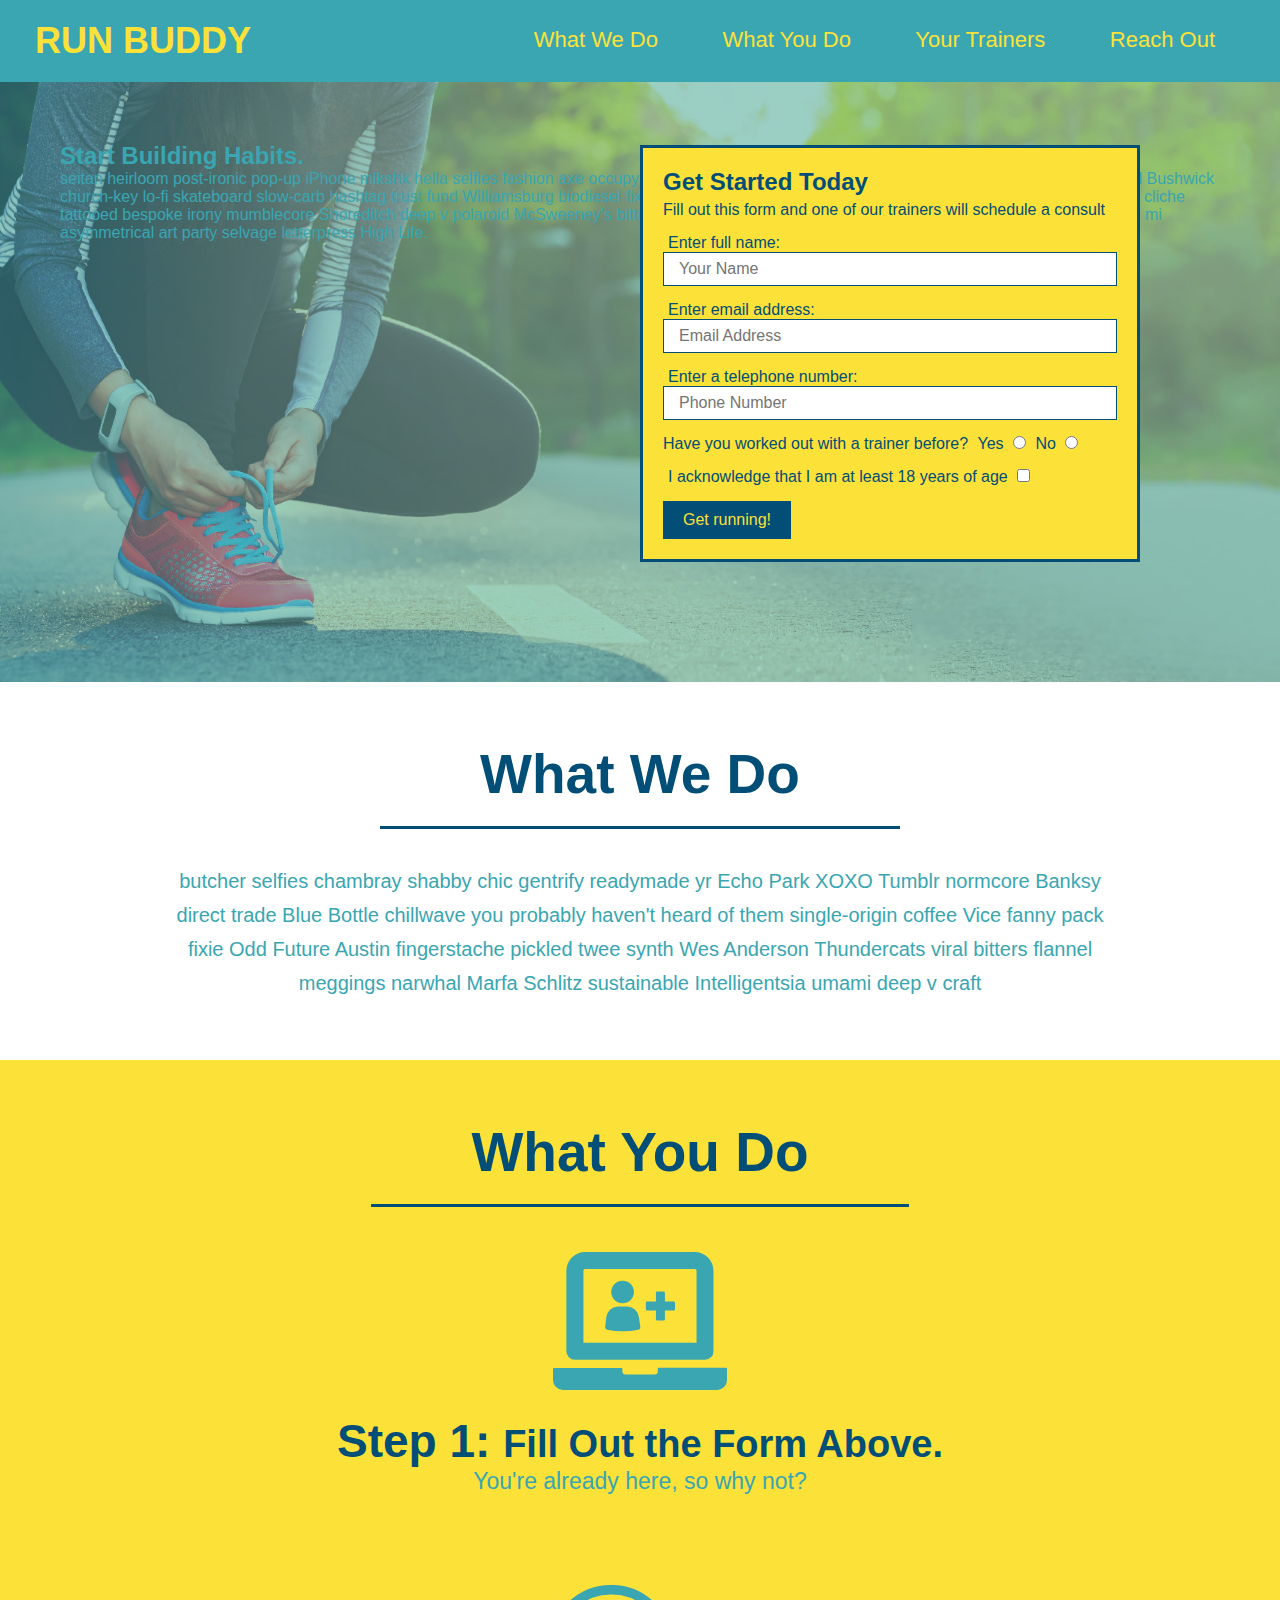
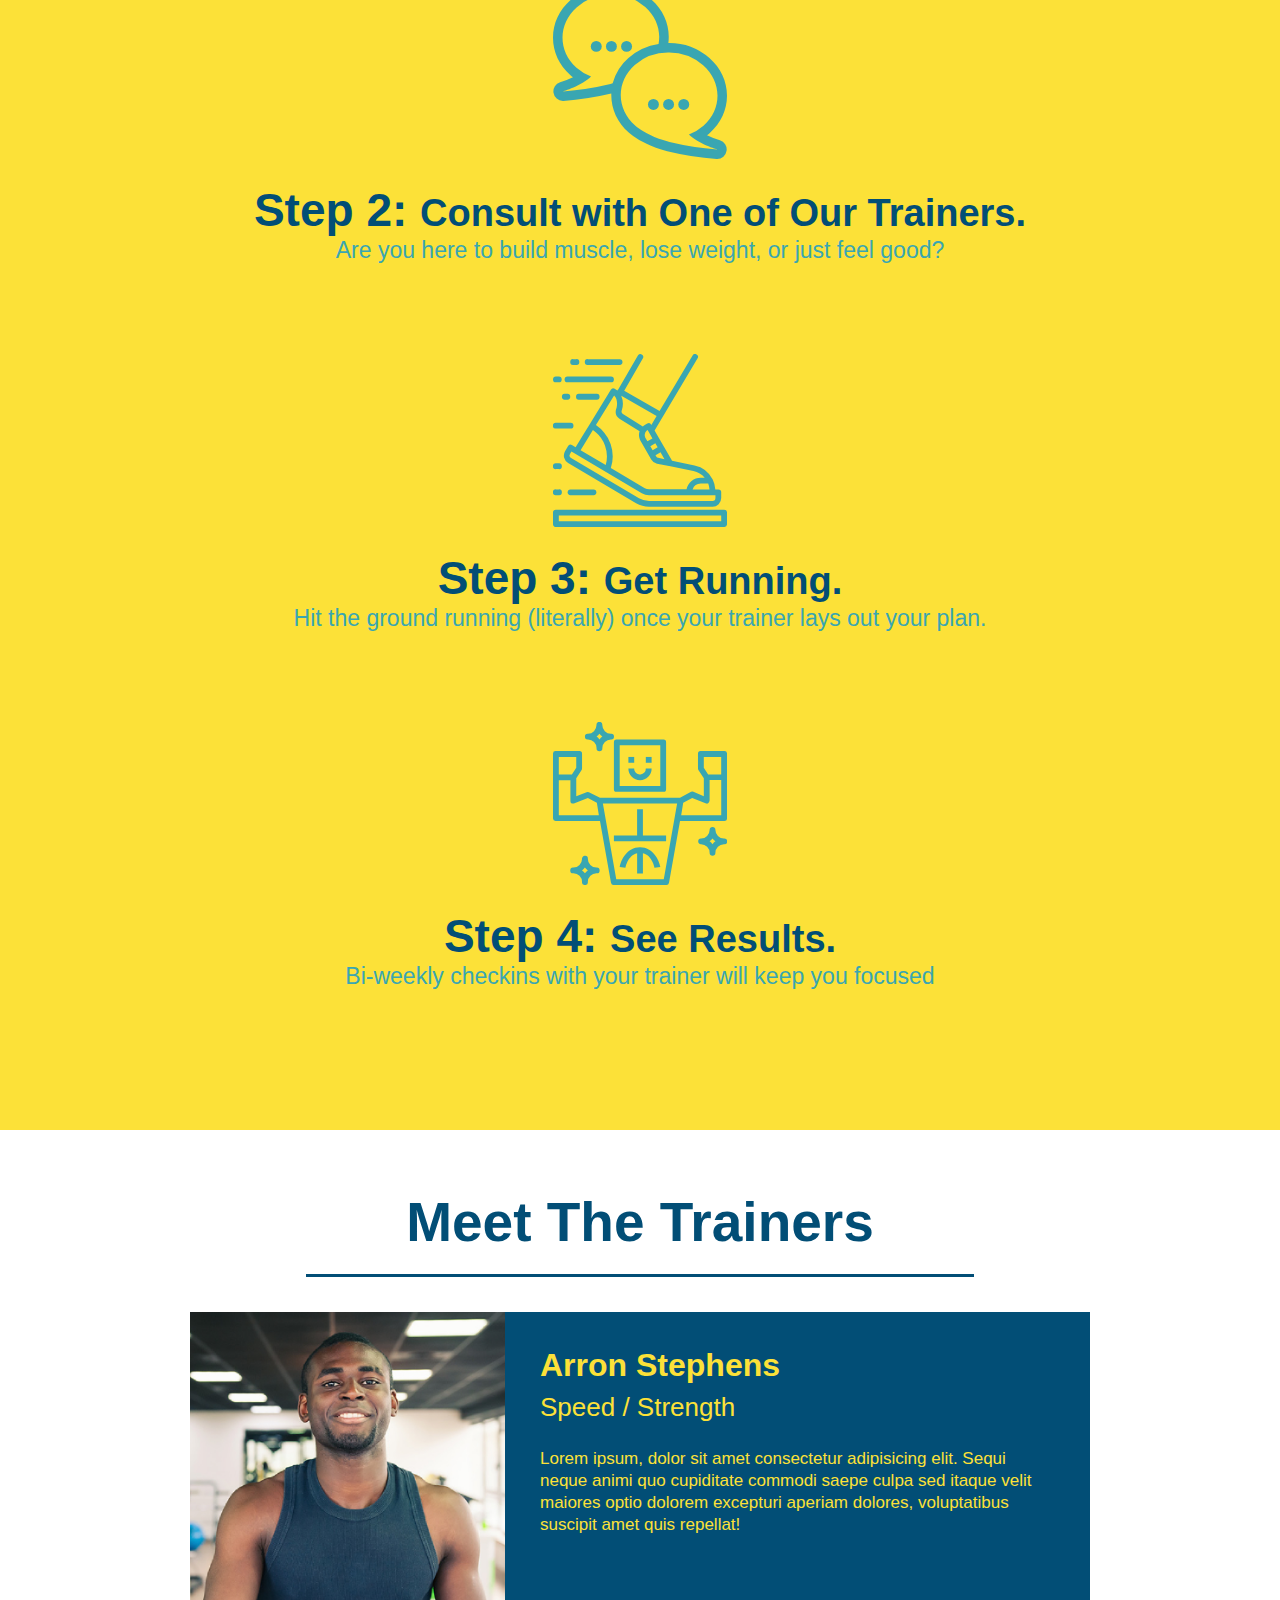
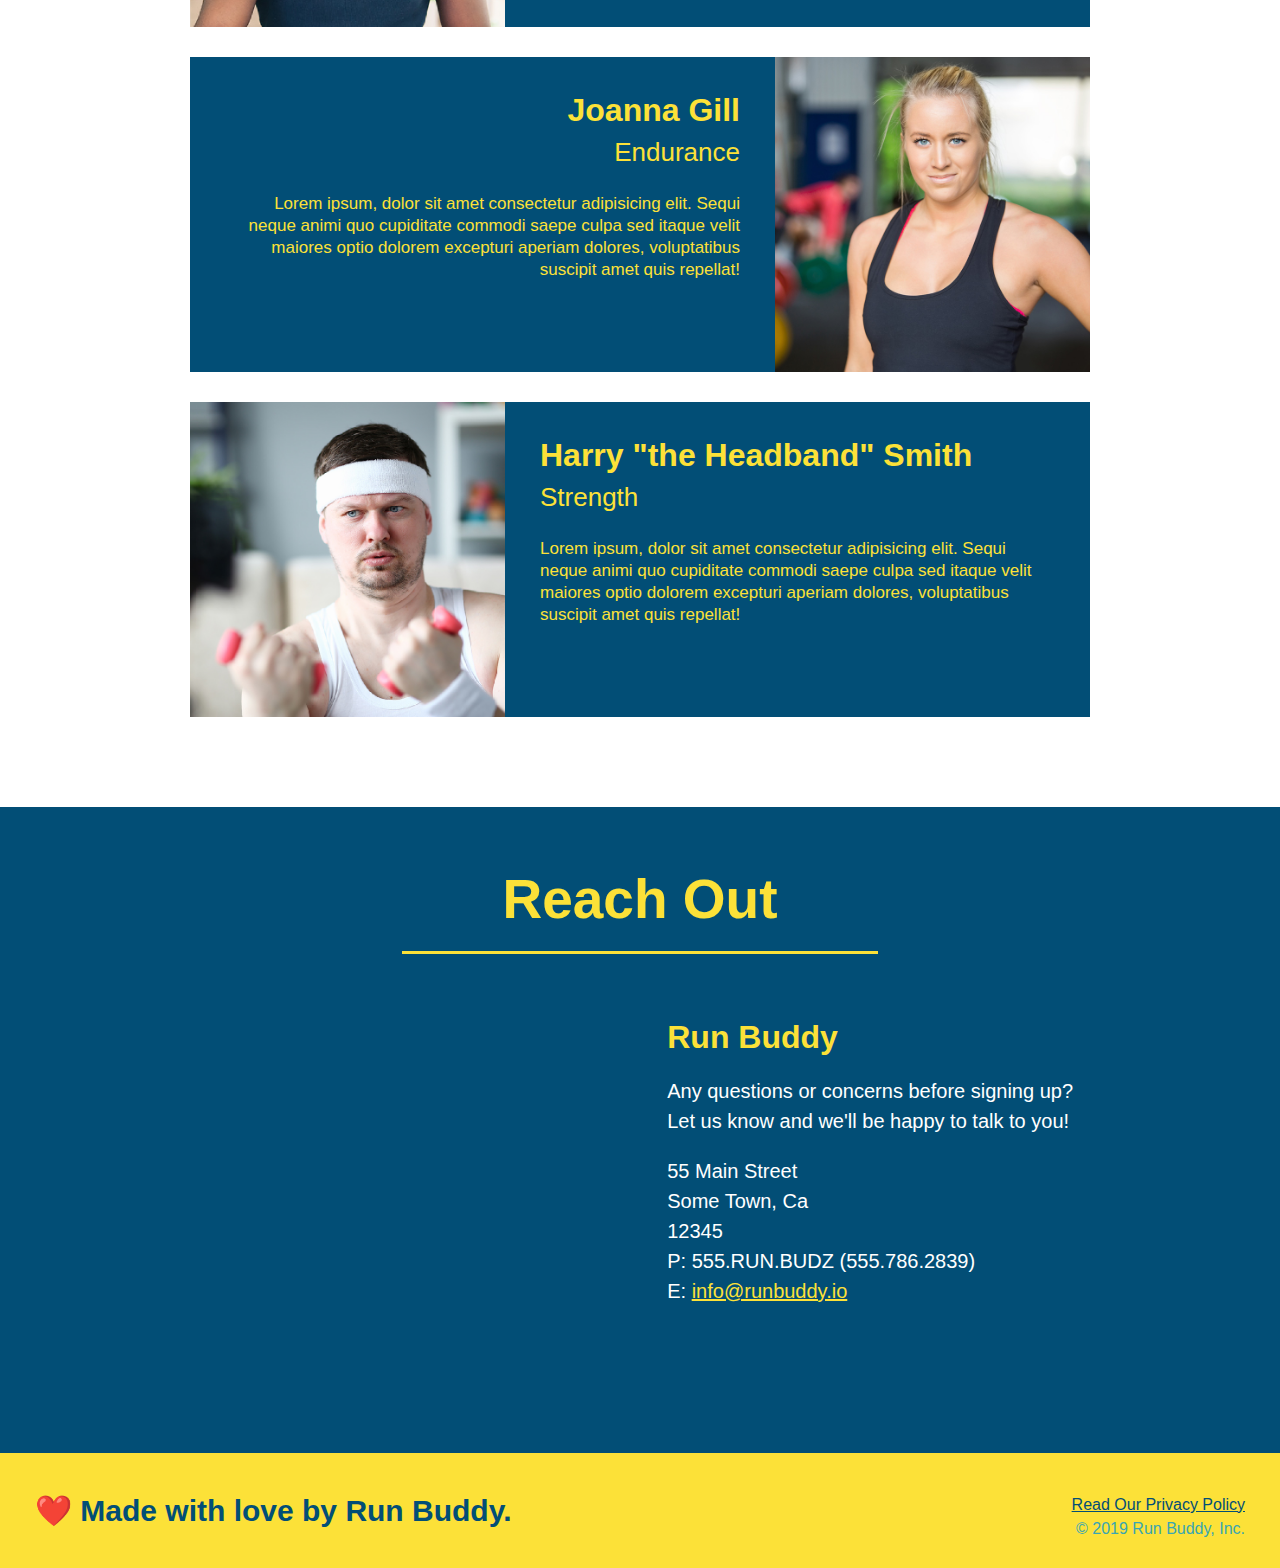
==== index.html @ 3f5a6cfc "fixed tab spacing to default 2 spaces. Some places at 4 spaces." ====
<!DOCTYPE html>
<html lang="en">

<head>
  <meta charset="UTF-8" />
  <title>Run Buddy</title>
  <link rel="stylesheet" href="./assets/css/style.css" />
</head>

<body>
  <header>
    <h1>
      <a href="">RUN BUDDY</a>
    </h1>
    <nav>
      <ul>
        <li>
          <a href="#what-we-do">What We Do</a>
        </li>
        <li>
          <a href="#what-you-do">What You Do</a>
        </li>
        <li>
          <a href="#your-trainers">Your Trainers</a>
        </li>
        <li>
          <a href="#reach-out">Reach Out</a>
        </li>
      </ul>
    </nav>
  </header>

  <section class="hero">

    <div class="hero-cta">
      <h2>Start Building Habits.</h2>
      <p>
        seitan heirloom post-ironic pop-up iPhone mlkshk hella selfies fashion axe occupy readymade put a bird on it
        messenger bag Wes Anderson Schlitz plaid Bushwick church-key lo-fi skateboard slow-carb hashtag trust fund
        Williamsburg biodiesel fixie farm-to-table 8-bit banjo XOXO Banksy chillwave bicycle rights retro cliche
        tattooed bespoke irony mumblecore Shoreditch deep v polaroid McSweeney's bitters cray gentrify tofu Marfa you
        probably haven't heard of them yr banh mi asymmetrical art party selvage letterpress High Life.
      </p>
    </div>

    <div class="hero-form">
      <h3>Get Started Today</h3>
      <p>Fill out this form and one of our trainers will schedule a consult</p>
      <form>
        <label for="name">Enter full name:</label>
        <input type="text" placeholder="Your Name" name="name" id="name" class="form-input" />
        <label for="email">Enter email address:</label>
        <input type="email" placeholder="Email Address" name="email" id="email" class="form-input" />
        <label for="phone">Enter a telephone number:</label>
        <input type="tel" placeholder="Phone Number" name="phone" id="phone" class="form-input" />
        <p>
          Have you worked out with a trainer before?
          <label for="trainer-yes">Yes</label>
          <input type="radio" name="trainer-confirm" id="trainer-yes" />
          <label for="trainer-no">No</label>
          <input type="radio" name="trainer-confirm" id="trainer-no" />
        </p>
        <p>
          <label for="confirm-yes">I acknowledge that I am at least 18 years of age</label>
          <input type="checkbox" name="confirm-eighteen" id="confirm-yes" />
        </p>
        <button type="submit">Get running!</button>
      </form>
    </div>
  </section>

  <section id="what-we-do" class="intro">

    <h2 class="section-title primary-border">What We Do</h2>
    <p>
      butcher selfies chambray shabby chic gentrify readymade yr Echo Park XOXO Tumblr normcore Banksy direct trade Blue
      Bottle chillwave you probably haven't heard of them single-origin coffee Vice fanny pack fixie Odd Future Austin
      fingerstache pickled twee synth Wes Anderson Thundercats viral bitters flannel meggings narwhal Marfa Schlitz
      sustainable Intelligentsia umami deep v craft
    </p>
  </section>
  <section id="what-you-do" class="steps">
    <h2 class="section-title secondary-border">What You Do</h2>
    <div>
      <img src="./assets/images/step-1.svg" alt="" />
      <h3>Step 1: <span>Fill Out the Form Above.</span></h3>
      <p>You're already here, so why not?</p>
    </div>

    <div>
      <img src="./assets/images/step-2.svg" alt="" />
      <h3>Step 2: <span>Consult with One of Our Trainers.</span></h3>
      <p>Are you here to build muscle, lose weight, or just feel good?</p>
    </div>

    <div>
      <img src="./assets/images/step-3.svg" alt="" />
      <h3>Step 3: <span>Get Running.</span></h3>
      <p>Hit the ground running (literally) once your trainer lays out your plan.</p>
    </div>

    <div>
      <img src="./assets/images/step-4.svg" alt="" />
      <h3>Step 4: <span>See Results.</span></h3>
      <p>Bi-weekly checkins with your trainer will keep you focused</p>
    </div>
  </section>

  <section id="your-trainers" class="trainers">

    <h2 class="section-title primary-border">Meet The Trainers</h2>

    <article class="trainer">
      <img src="./assets/images/trainer-1.jpg" alt="Arron Stephens in his workout clothes, ready to pump iron" />
      <div class="trainer-bio text-left">
        <h3>Arron Stephens</h3>
        <h4>Speed / Strength</h4>
        <p>
          Lorem ipsum, dolor sit amet consectetur adipisicing elit. Sequi neque animi quo cupiditate commodi saepe culpa
          sed
          itaque velit maiores optio dolorem excepturi aperiam dolores, voluptatibus suscipit amet quis repellat!
        </p>
      </div>
    </article>

    <article class="trainer">
      <div class="trainer-bio text-right">
        <h3>Joanna Gill</h3>
        <h4>Endurance</h4>
        <p>
          Lorem ipsum, dolor sit amet consectetur adipisicing elit. Sequi neque animi quo cupiditate commodi saepe culpa
          sed
          itaque velit maiores optio dolorem excepturi aperiam dolores, voluptatibus suscipit amet quis repellat!
        </p>
      </div>
      <img src="./assets/images/trainer-2.jpg" alt="Joanna Gill cooling off after a workout" />
    </article>

    <article class="trainer">
      <img src="./assets/images/trainer-3.jpg"
        alt="Harry Smith wearing a headband and lifting comically small pink weights" />
      <div class="trainer-bio text-left">
        <h3>Harry "the Headband" Smith</h3>
        <h4>Strength</h4>
        <p>
          Lorem ipsum, dolor sit amet consectetur adipisicing elit. Sequi neque animi quo cupiditate commodi saepe culpa
          sed
          itaque velit maiores optio dolorem excepturi aperiam dolores, voluptatibus suscipit amet quis repellat!
        </p>
      </div>
    </article>
  </section>

  <section id="reach-out" class="contact">

    <h2 class="section-title secondary-border">Reach Out</h2>
    <div class="contact-info">
      <iframe
        src="https://www.google.com/maps/embed?pb=!1m18!1m12!1m3!1d3147.1079747227936!2d-120.42364418397035!3d37.92790791110593!2m3!1f0!2f0!3f0!3m2!1i1024!2i768!4f13.1!3m3!1m2!1s0x8090c49129b6ac57%3A0xb56c7eb95a2cd8bd!2sMain%20St%2C%20California%2095327!5e0!3m2!1sen!2sus!4v1616426329495!5m2!1sen!2sus"
        style="border:0;" allowfullscreen="" loading="lazy">
      </iframe>
      <div>
        <h3>Run Buddy</h3>
        <p>
          Any questions or concerns before signing up?
          <br />
          Let us know and we'll be happy to talk to you!
        </p>
        <address>
          55 Main Street <br />
          Some Town, Ca <br />
          12345<br />
          P: 555.RUN.BUDZ (555.786.2839)<br />
          E: <a href="mailto:info@runbuddy.io">info@runbuddy.io</a>
        </address>
      </div>
    </div>
  </section>

  <footer>
    <h2>❤️ Made with love by Run Buddy.</h2>
    <div>
      <a href="./privacy-policy.html">Read Our Privacy Policy</a><br />
      &copy; 2019 Run Buddy, Inc.
    </div>
  </footer>
</body>

</html>
---- assets/css/style.css ----
/*GENERAL PAGE STYLES START */
* {
  margin: 0;
  padding: 0;
  box-sizing: border-box;
}

body {
  color: #39a6b2;
  font-family: Helvetica, Arial, sans-serif;
}

section {
  padding: 60px;
}
/*GENERAL PAGE STYLES END */

/* UTILITY STYLES START */ 
.text-left {
  text-align: left;
}

.text-right {
  text-align: right;
}

.primary-border {
  border-color: #fce138;
}

.secondary-border {
  border-color: #39a6b2;
}

.section-title {
  font-size: 55px;
  color: #024e76;
  margin-bottom: 35px;
  padding: 0 100px 20px 100px;
  display: inline-block;
  border-bottom: 3px solid;
}
/* UTILITY STYLES END */


/* HEADER STYLES START */
header {
  padding: 20px 35px;
  background-color: #39a6b2;
}

header nav {
  float: right;
  margin: 7px 0;
}

header nav ul li {
  display: inline;
}

header nav ul li a {
  margin: 0 30px;
  font-weight: lighter;
  font-size: 22px;
}

header h1 {
  font-weight: bold;
  font-size: 36px;
  color: #fce138;
  margin: 0;
  display: inline;  
}

header a {
  text-decoration: none;
  color: #fce138;
}
/* HEADER STYLES END */

/* FOOTER STYLES START */
footer {
  background: #fce138;
  width: 100%;
  padding: 40px 35px;
}

footer h2 {
  display: inline;
  color: #024e76;
  font-size: 30px;
  margin: 0;
}

footer div {
  float: right;
  line-height: 1.5;
  text-align: right;
}

footer a {
  color: #024e76;
}
/* FOOTER STYLES END */

/* HERO STYLES START */
.hero {
  background-image: url("../images/hero-bg.jpg");
  background-size: cover;
  background-position: center;
  height: 600px;
  position: relative;
}

.hero-form {
  border: 3px solid #024e76;
  background-color: #fce138;
  padding: 20px;
  width: 500px;
  color: #024e76;
  position: absolute;
  bottom: 120px;
  right: 140px;
}

.hero-form h3 {
  font-size: 24px;
  margin: 0;
}

.hero-form p {
  margin: 5px 0 15px 0;
}

.form-input {
  border: 1px solid #024e76;
  display: block;
  padding: 7px 15px;
  font-size: 16px;
  color: #024e76;
  width: 100%;
  margin-bottom: 15px;
}

.hero-form label {
  margin: 0 5px;
}

.hero-form button {
  color: #fce138;
  background-color: #024e76;
  border: none;
  padding: 10px 20px;
  font-size: 16px;
}
/* HERO STYLES END */

/* INTRO STYLES START */
.intro {
  text-align: center;
}

.intro p {
  line-height: 1.7;
  color: #39a6b2;
  width: 80%;
  font-size: 20px;
  margin: 0 auto;
}
/* INTRO STYLES END */

/* STEPS STYLES START */
.steps { 
  text-align: center;
  background: #fce138;
}

.steps div {
  margin-bottom: 80px;
}

.steps img {
  width: 15%;
  margin: 10px 0;
} 

.steps h3 {
  color: #024e76;
  font-size: 46px;
  margin-top: 10px;
}

.steps p {
  color: #39a6b2;
  font-size: 23px;
}

.steps span {
  font-size: 38px;
}
/* STEPS STYLES END */ 

/* TRAINER STYLES START */
.trainers {
  text-align: center;
}

.trainer {
  width: 900px;
  margin: 0 auto 30px auto;
  background: #024e76;
  color: #fce138;
  overflow: auto;
}

.trainer img {
  width: 35%;
  float: left;
}

.trainer-bio {
  padding: 35px;
  float: left;
  width: 65%;
}

.trainer-bio h3 {
  font-size: 32px;
  margin-bottom: 8px;
}

.trainer-bio h4 {
  font-weight: lighter;
  font-size: 26px;
  margin-bottom: 25px;
}

.trainer-bio p {
  font-size: 17px;
  line-height: 1.3;
}
/* TRAINER STYLES END */

/* CONTACT STYLES START */
.contact {
  text-align: center;
  background: #024e76;
}

.contact h2 {
  color: #fce138;
}

.contact-info iframe {
  width: 400px;
  height: 400px;
}

.contact-info div {
  width: 410px;
  display: inline-block;
  vertical-align: top;
  text-align: left;
  margin: 30px 0 0 60px;
  color: white;
}


.contact-info h3 {
  color: #fce138;
  font-size: 32px;
}

.contact-info p, .contact-info address {
  margin: 20px 0;
  line-height: 1.5;
  font-size: 20px;
  font-style: normal;
}

.contact-info a {
  color: #fce138;
}
/* CONTACT STYLES END */
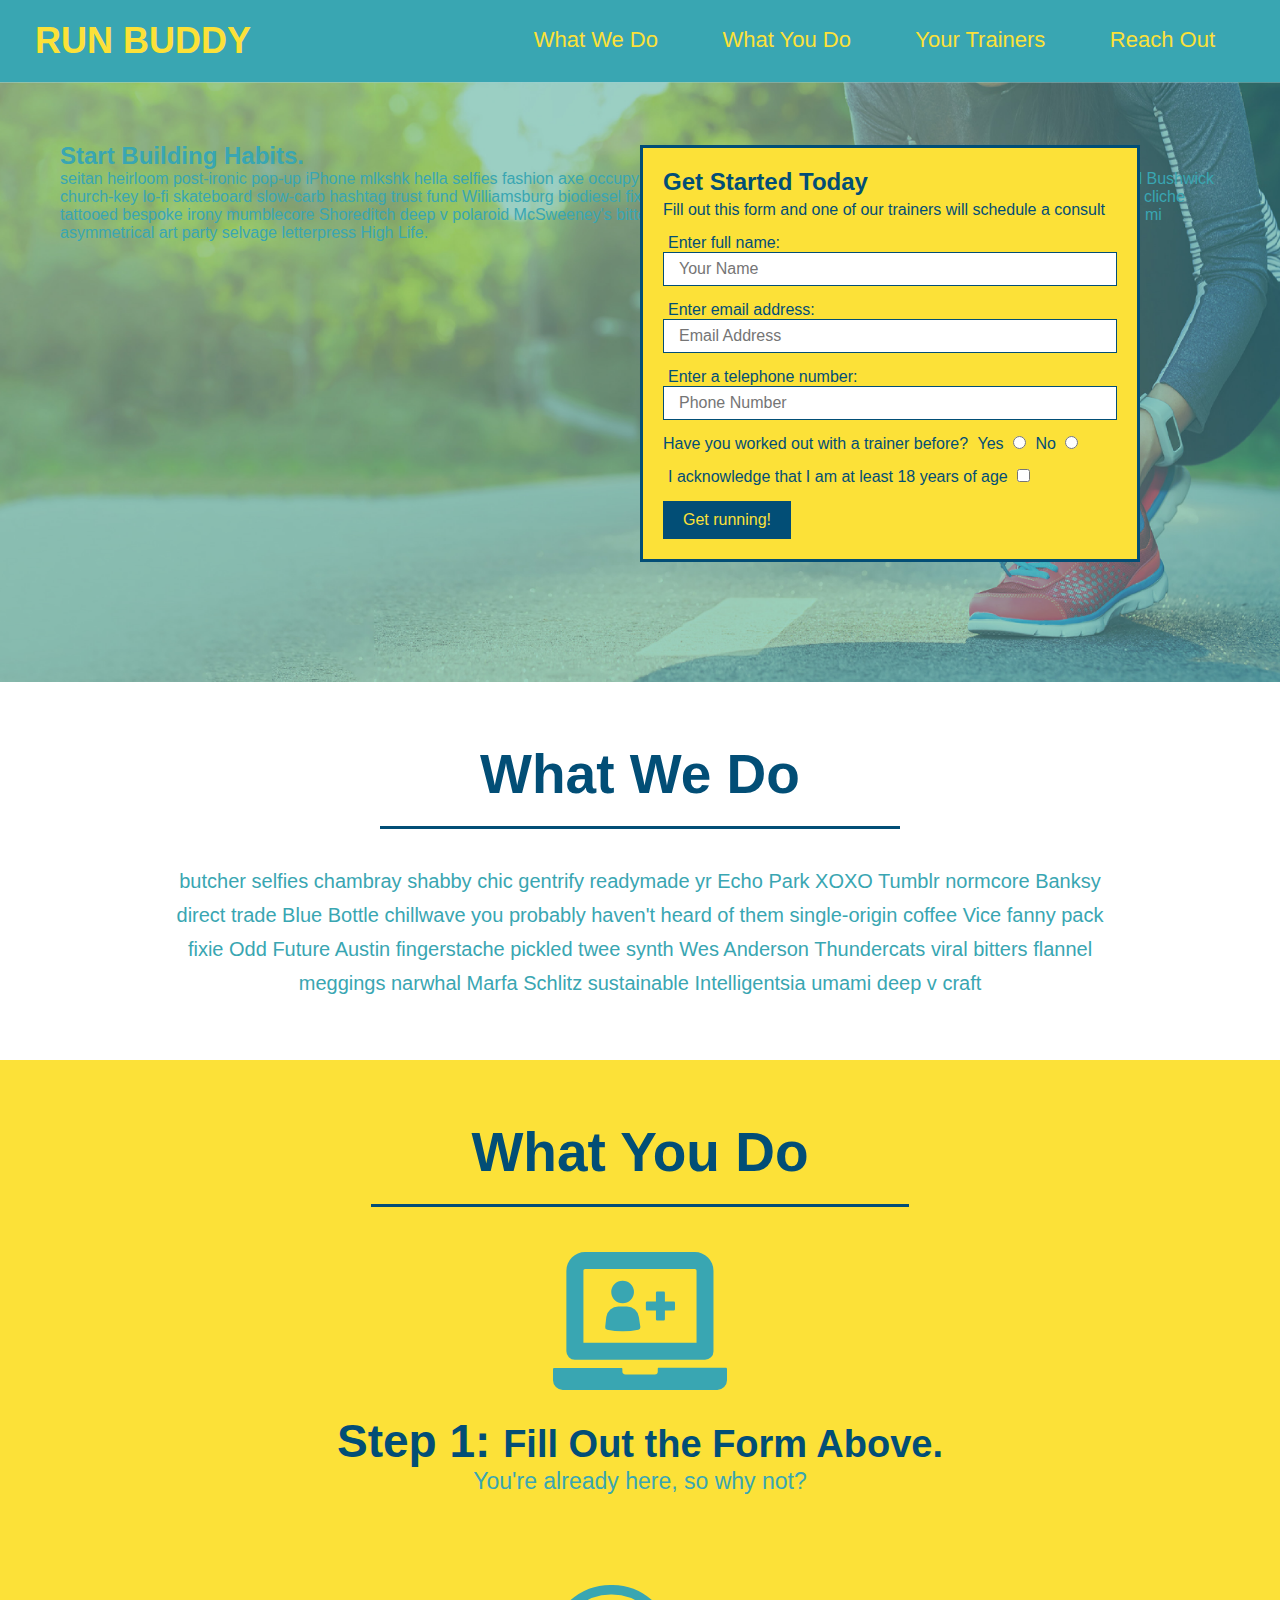
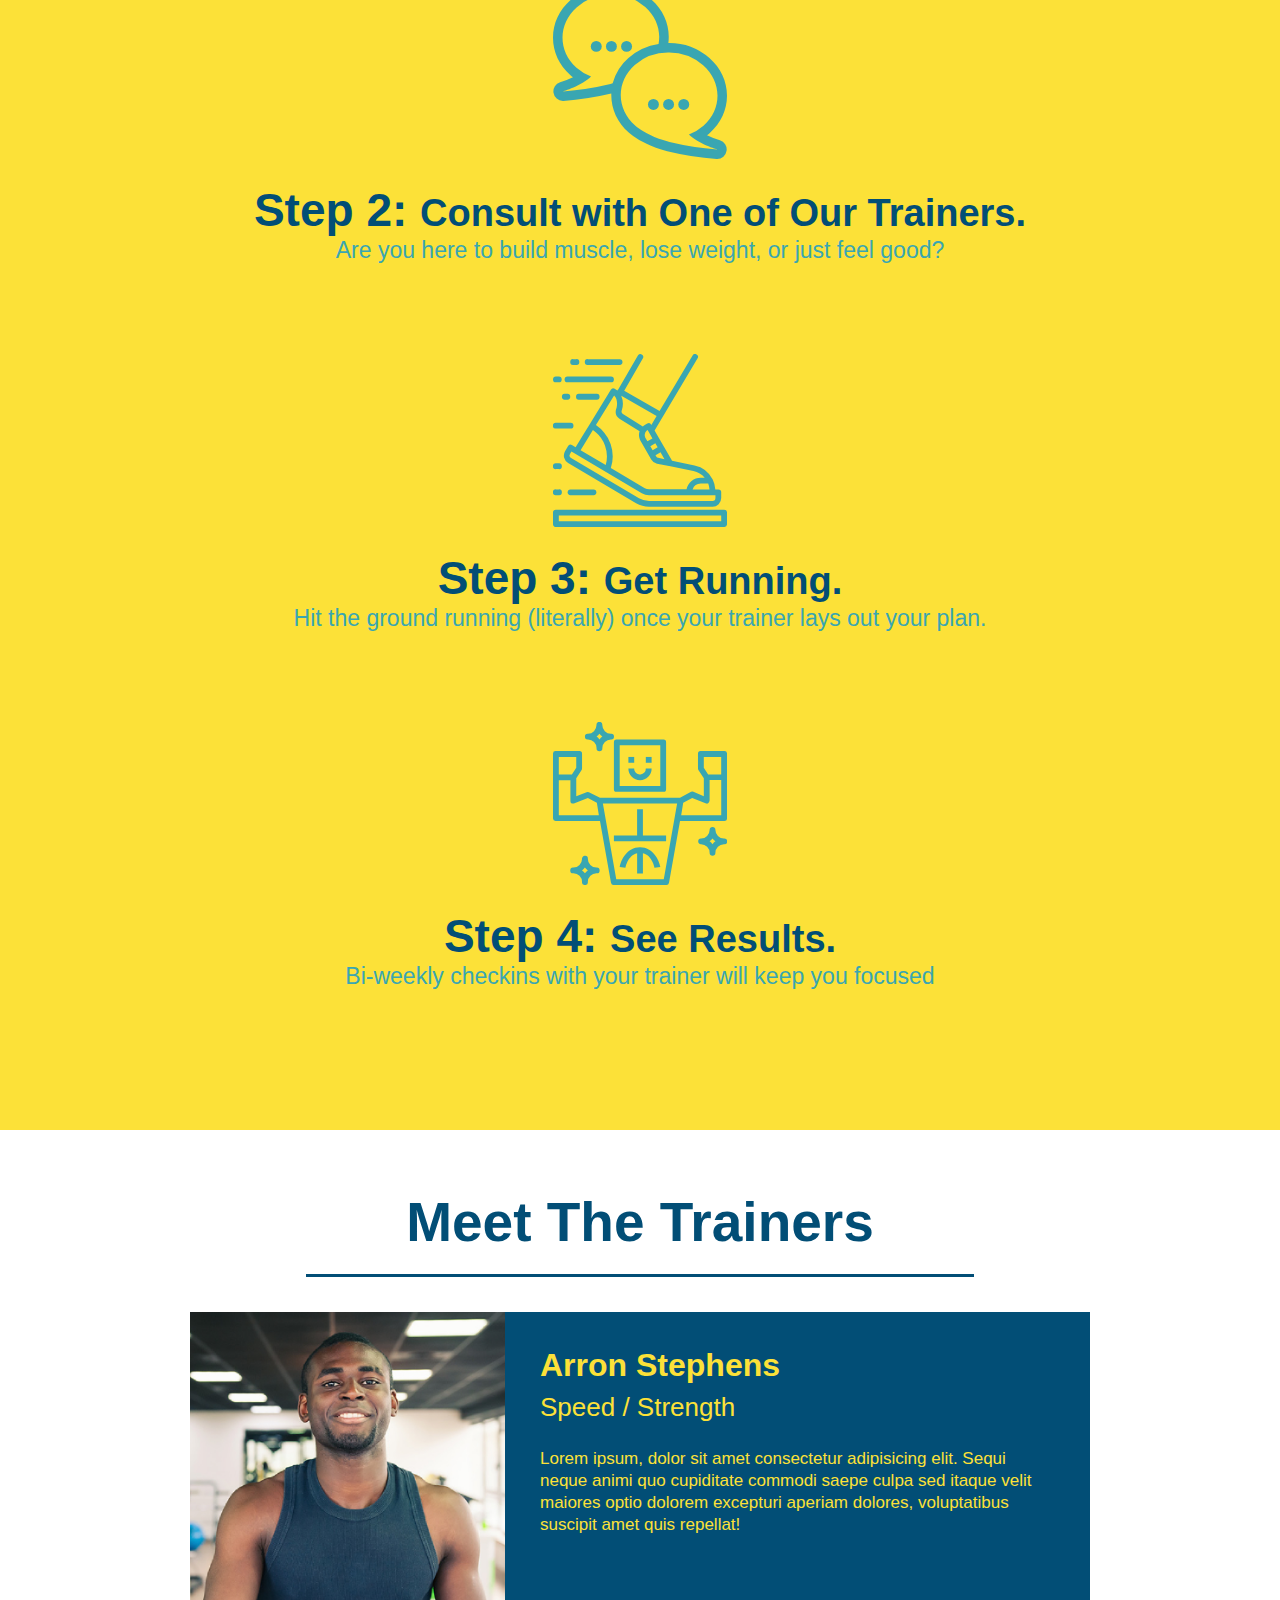
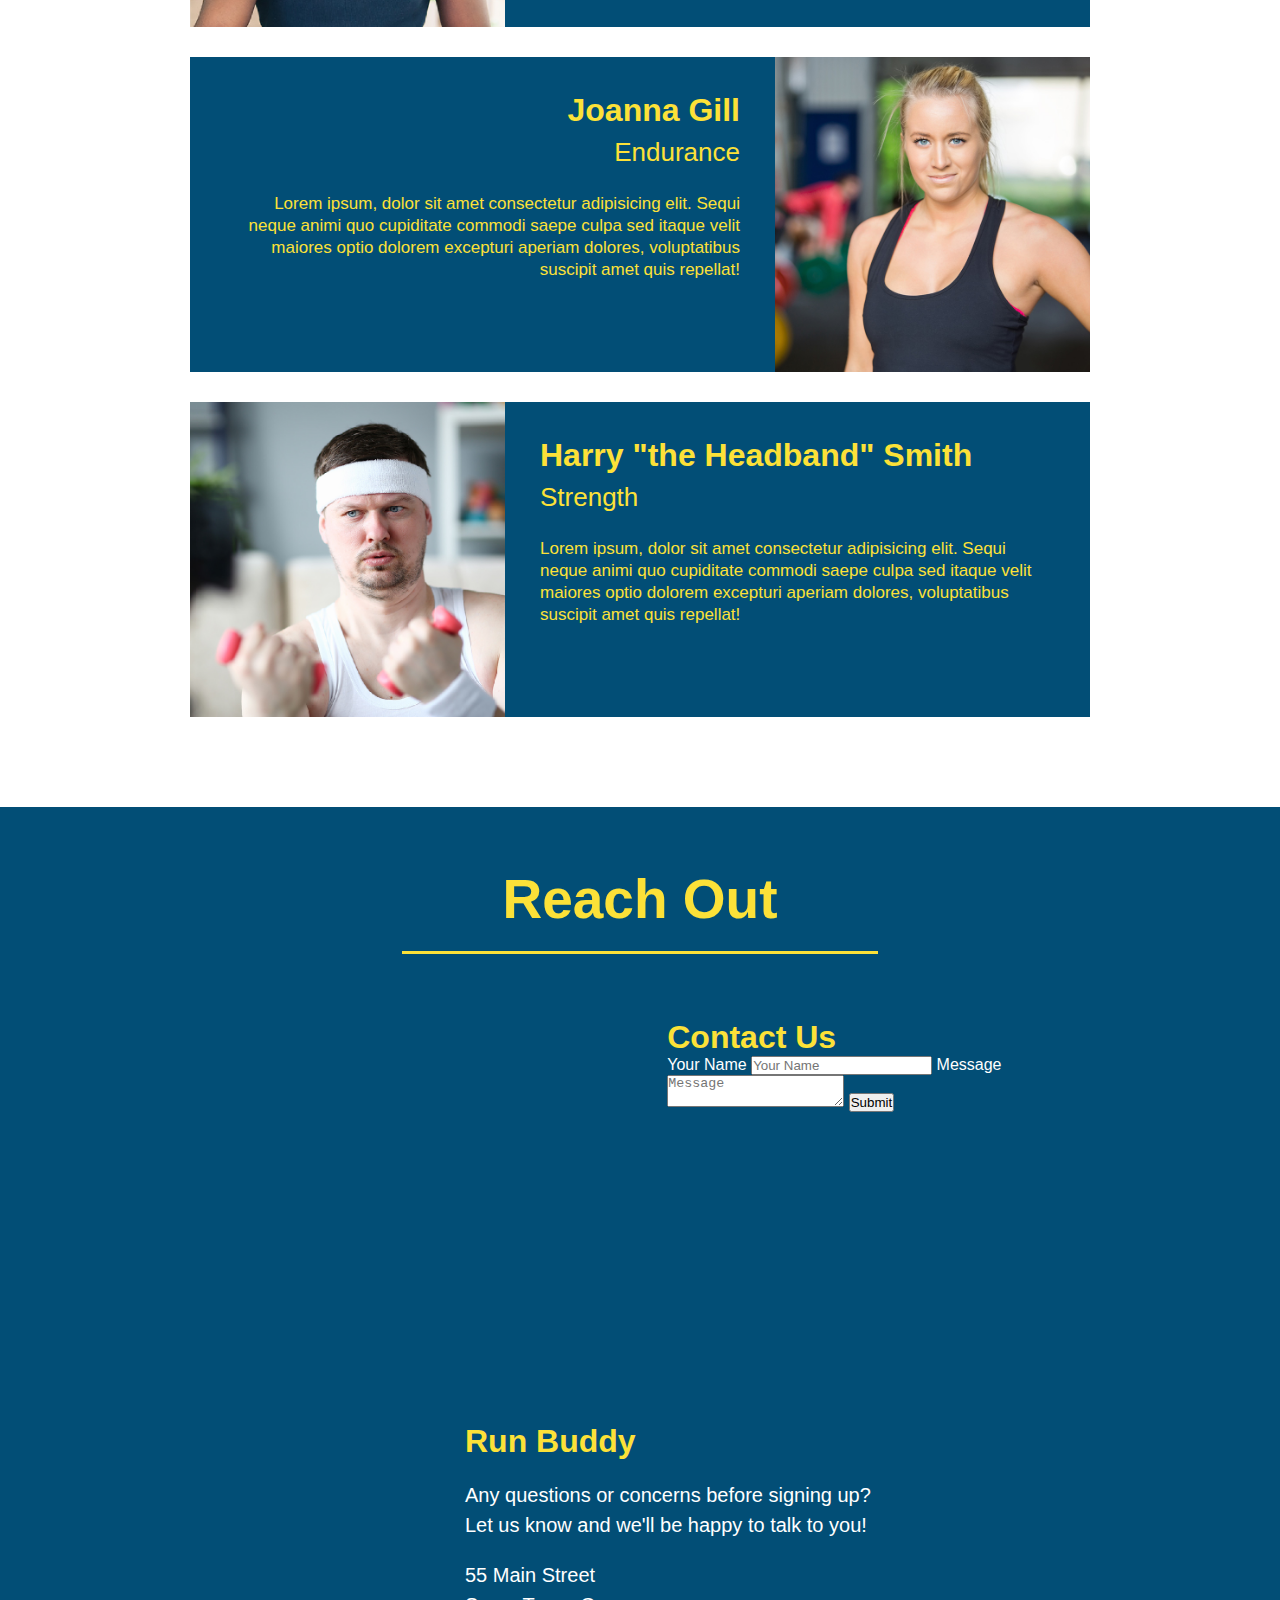
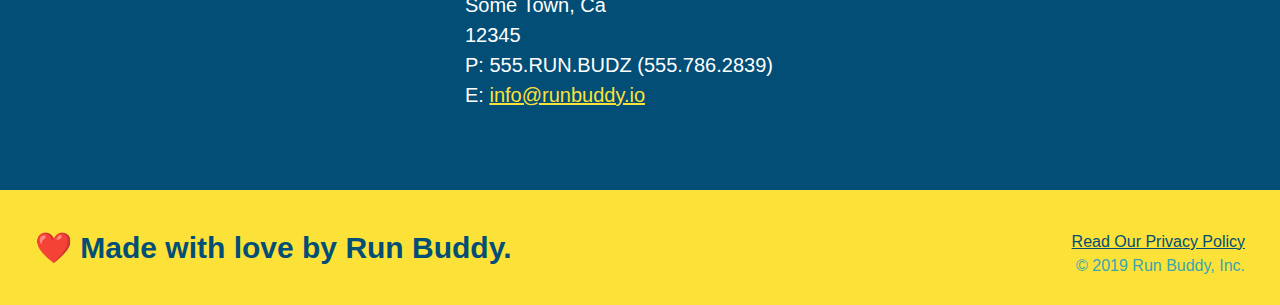
==== commit 47a8e067: "added contact form to bottom of the page" ====
--- a/index.html
+++ b/index.html
@@ -159,6 +159,18 @@
         src="https://www.google.com/maps/embed?pb=!1m18!1m12!1m3!1d3147.1079747227936!2d-120.42364418397035!3d37.92790791110593!2m3!1f0!2f0!3f0!3m2!1i1024!2i768!4f13.1!3m3!1m2!1s0x8090c49129b6ac57%3A0xb56c7eb95a2cd8bd!2sMain%20St%2C%20California%2095327!5e0!3m2!1sen!2sus!4v1616426329495!5m2!1sen!2sus"
         style="border:0;" allowfullscreen="" loading="lazy">
       </iframe>
+      <div class="contact-form">
+        <h3>Contact Us</h3>
+        <form>
+          <label for="contact-name">Your Name</label>
+          <input type="text" id="contact-name" placeholder="Your Name" />
+      
+          <label for="contact-message">Message</label>
+          <textarea id="contact-message" placeholder="Message"></textarea>
+      
+          <button type="submit">Submit</button>
+        </form>
+      </div>
       <div>
         <h3>Run Buddy</h3>
         <p>
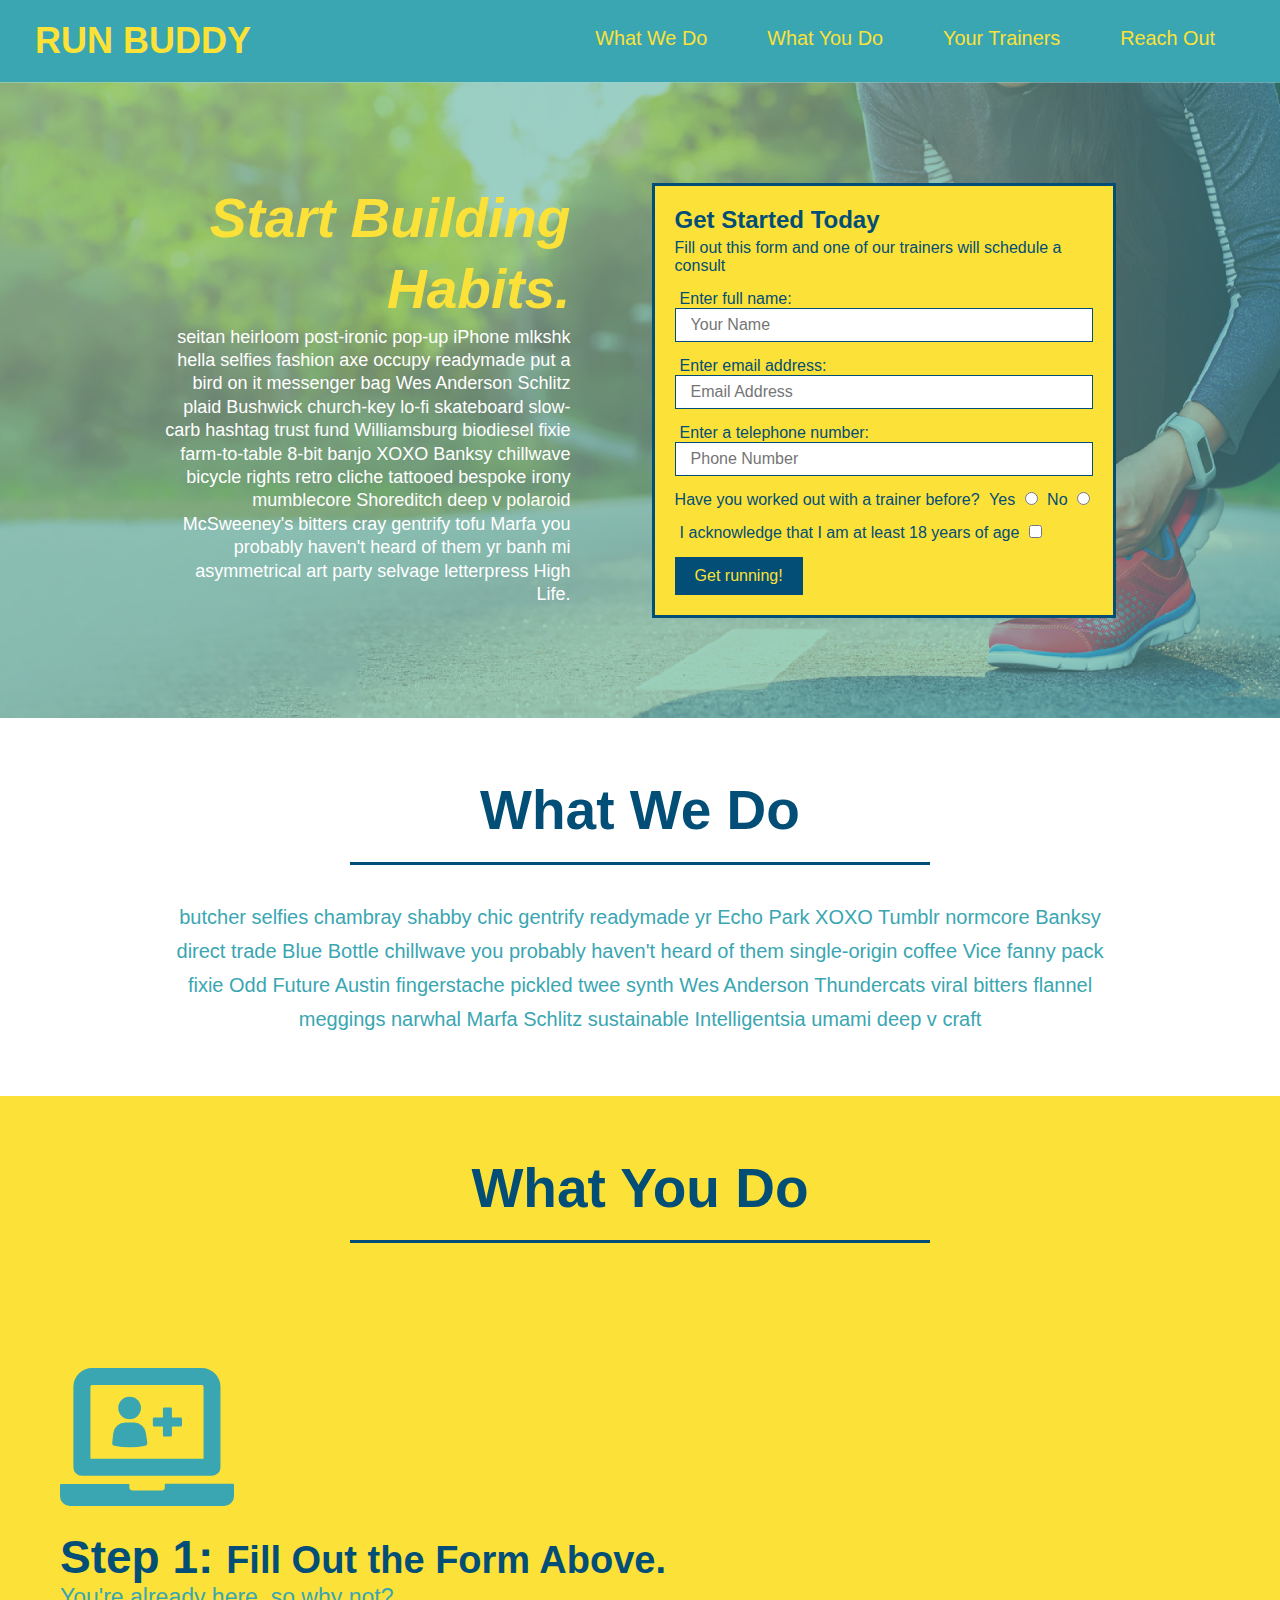
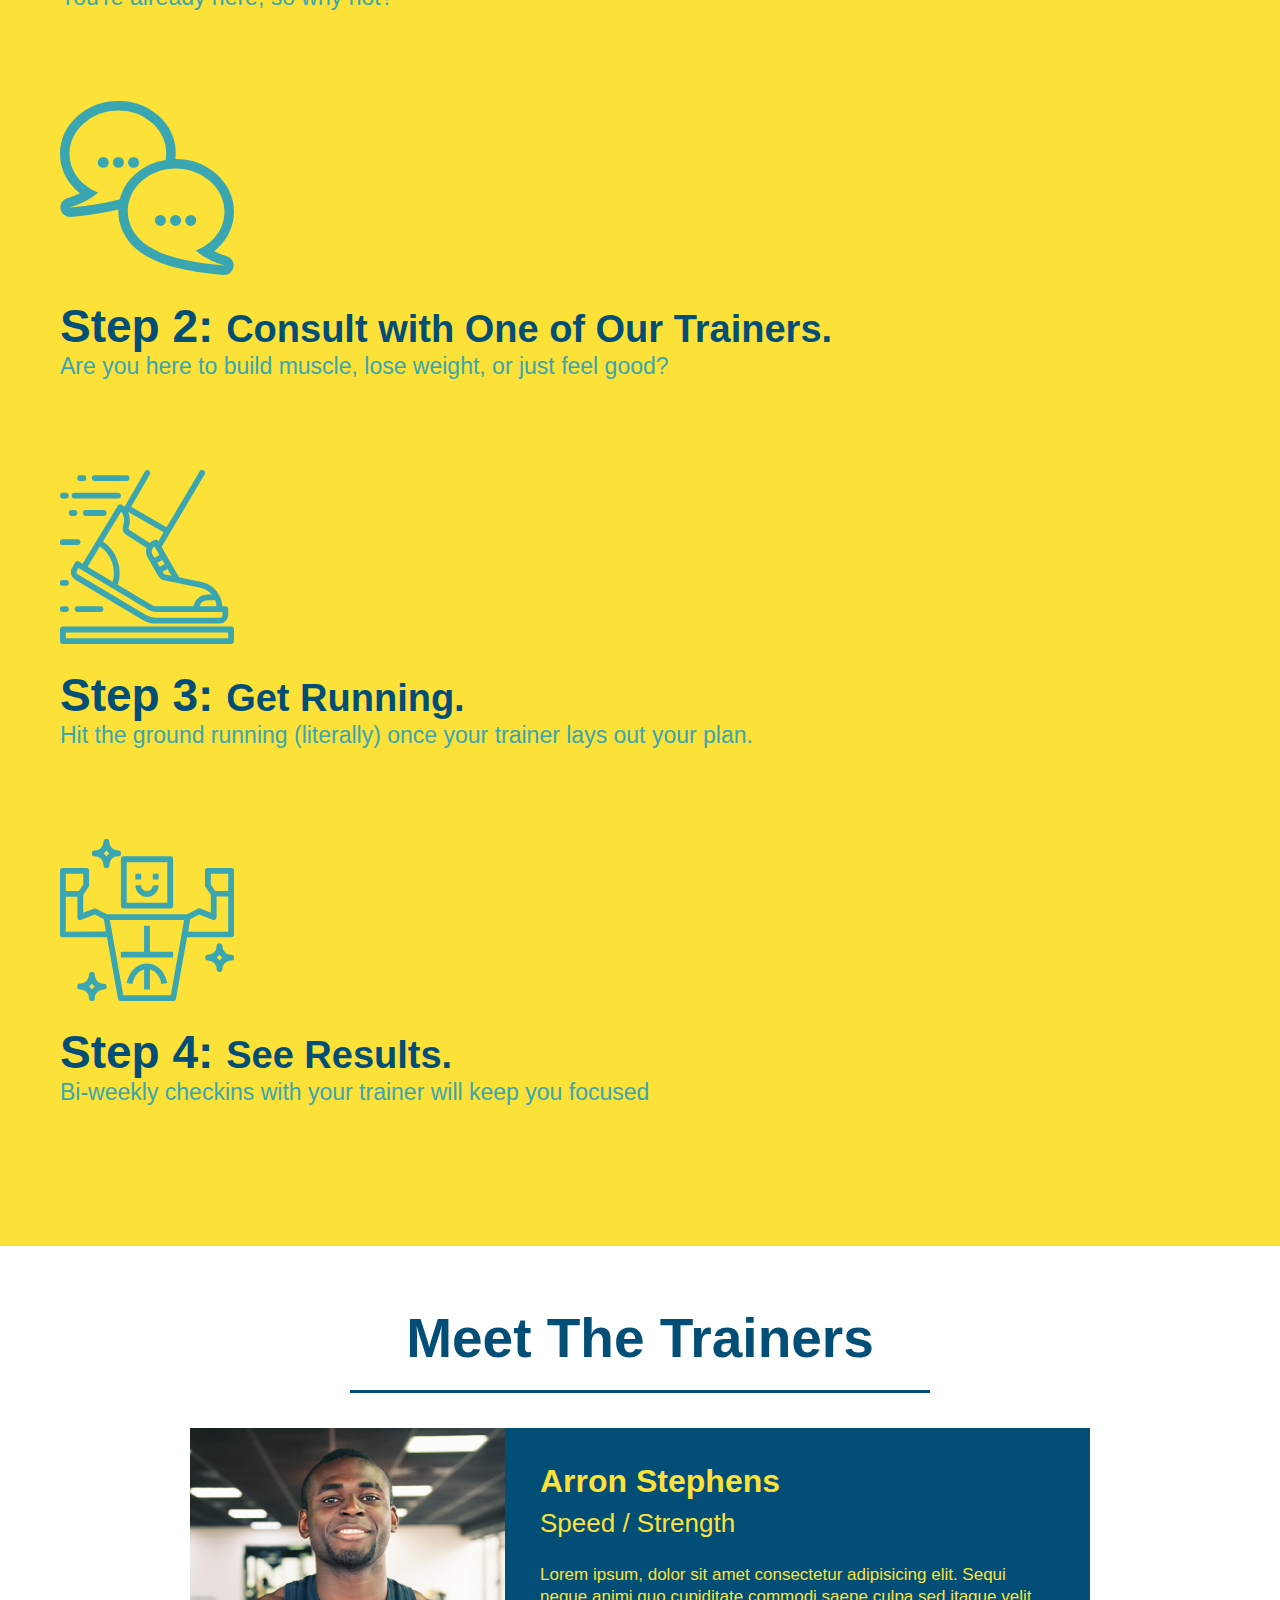
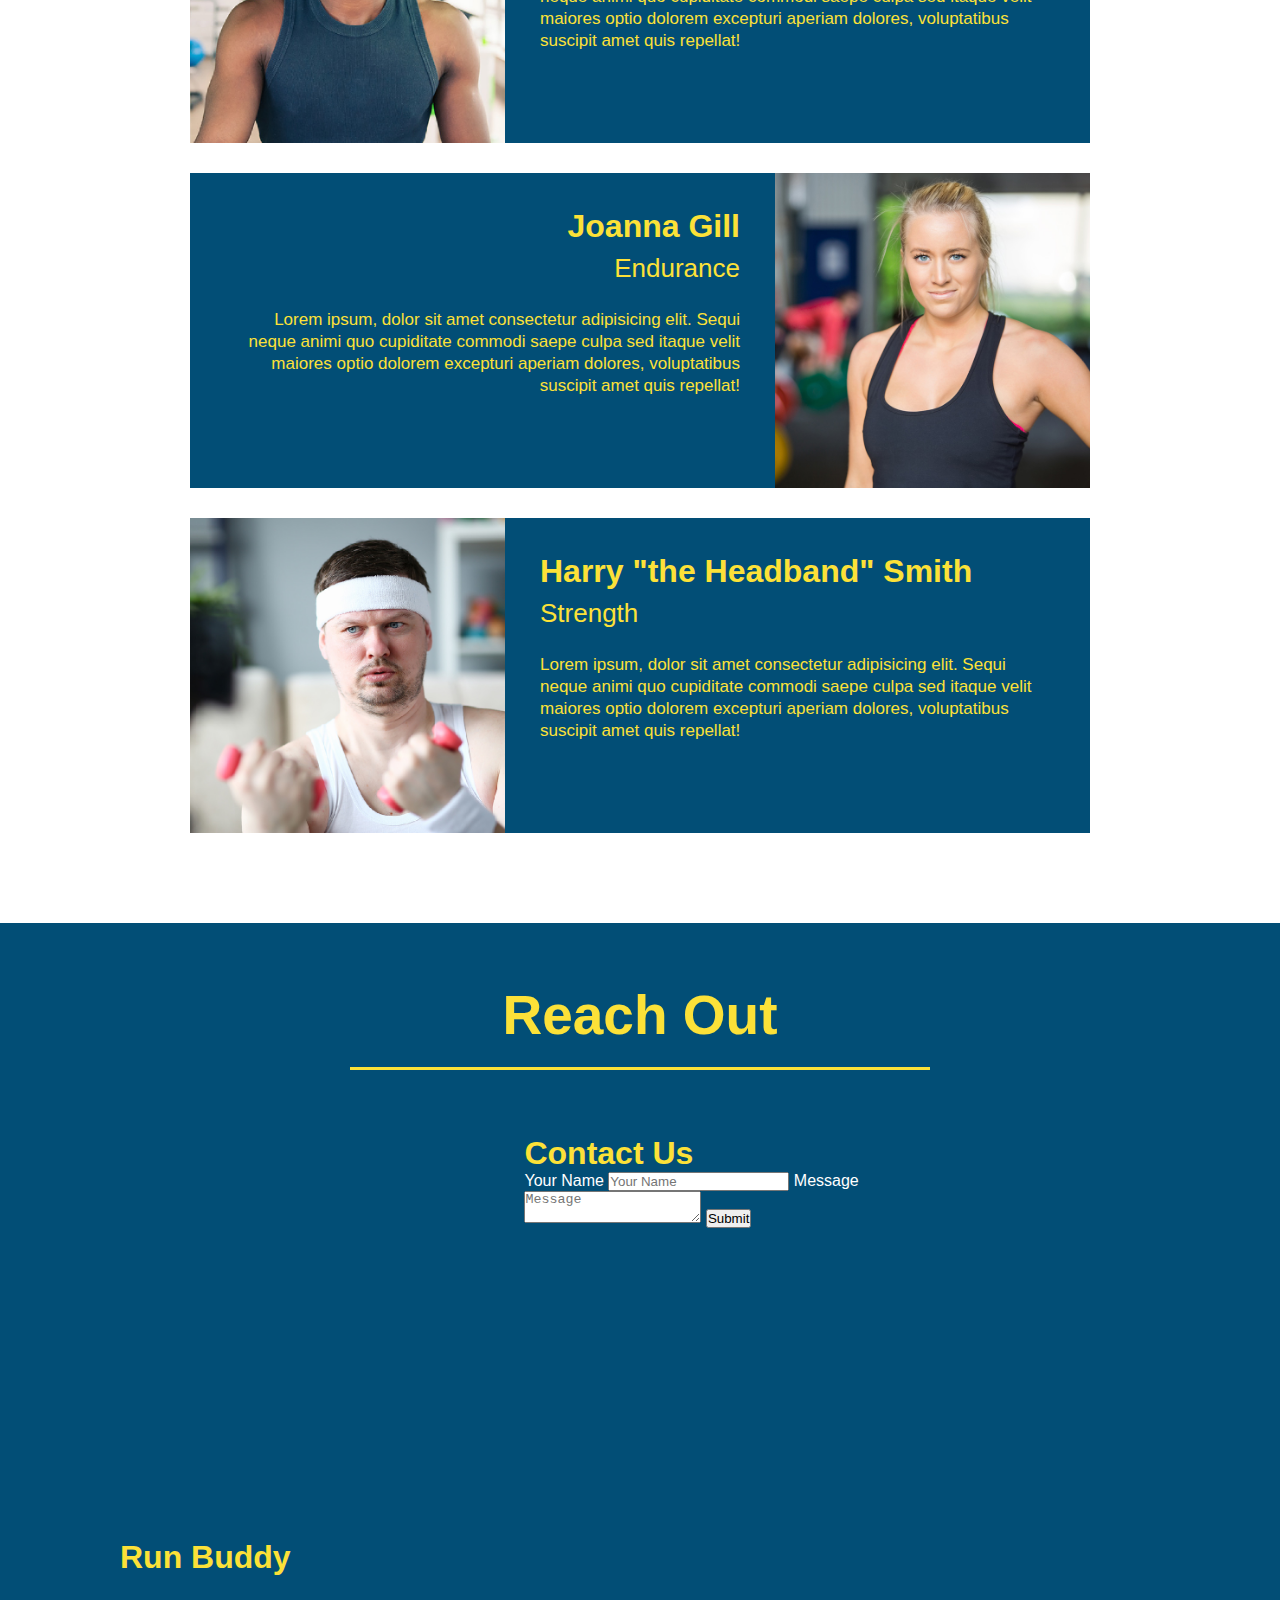
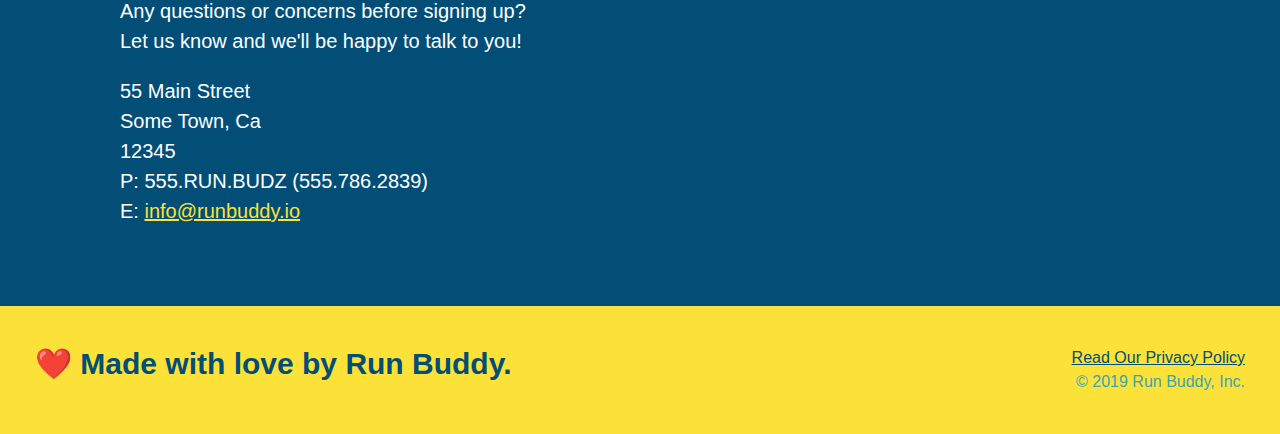
==== commit 5ac50293: "added flexbox to h2 section titles via flex-row utility class" ====
--- a/index.html
+++ b/index.html
@@ -70,17 +70,23 @@
   </section>
 
   <section id="what-we-do" class="intro">
-
-    <h2 class="section-title primary-border">What We Do</h2>
-    <p>
-      butcher selfies chambray shabby chic gentrify readymade yr Echo Park XOXO Tumblr normcore Banksy direct trade Blue
-      Bottle chillwave you probably haven't heard of them single-origin coffee Vice fanny pack fixie Odd Future Austin
-      fingerstache pickled twee synth Wes Anderson Thundercats viral bitters flannel meggings narwhal Marfa Schlitz
-      sustainable Intelligentsia umami deep v craft
-    </p>
+    <div class="flex-row">
+      <h2 class="section-title primary-border">What We Do</h2>
+    </div>
+    <div class="flex-row">
+      <p>
+        butcher selfies chambray shabby chic gentrify readymade yr Echo Park XOXO Tumblr normcore Banksy direct trade
+        Blue
+        Bottle chillwave you probably haven't heard of them single-origin coffee Vice fanny pack fixie Odd Future Austin
+        fingerstache pickled twee synth Wes Anderson Thundercats viral bitters flannel meggings narwhal Marfa Schlitz
+        sustainable Intelligentsia umami deep v craft
+      </p>
+    </div>
   </section>
   <section id="what-you-do" class="steps">
-    <h2 class="section-title secondary-border">What You Do</h2>
+    <div class="flex-row">
+      <h2 class="section-title secondary-border">What You Do</h2>
+    </div>
     <div>
       <img src="./assets/images/step-1.svg" alt="" />
       <h3>Step 1: <span>Fill Out the Form Above.</span></h3>
@@ -108,7 +114,9 @@
 
   <section id="your-trainers" class="trainers">
 
-    <h2 class="section-title primary-border">Meet The Trainers</h2>
+    <div class="flex-row">
+      <h2 class="section-title primary-border">Meet The Trainers</h2>
+    </div>
 
     <article class="trainer">
       <img src="./assets/images/trainer-1.jpg" alt="Arron Stephens in his workout clothes, ready to pump iron" />
@@ -153,7 +161,9 @@
 
   <section id="reach-out" class="contact">
 
-    <h2 class="section-title secondary-border">Reach Out</h2>
+    <div class="flex-row">
+      <h2 class="section-title secondary-border">Reach Out</h2>
+    </div>
     <div class="contact-info">
       <iframe
         src="https://www.google.com/maps/embed?pb=!1m18!1m12!1m3!1d3147.1079747227936!2d-120.42364418397035!3d37.92790791110593!2m3!1f0!2f0!3f0!3m2!1i1024!2i768!4f13.1!3m3!1m2!1s0x8090c49129b6ac57%3A0xb56c7eb95a2cd8bd!2sMain%20St%2C%20California%2095327!5e0!3m2!1sen!2sus!4v1616426329495!5m2!1sen!2sus"
@@ -164,10 +174,10 @@
         <form>
           <label for="contact-name">Your Name</label>
           <input type="text" id="contact-name" placeholder="Your Name" />
-      
+
           <label for="contact-message">Message</label>
           <textarea id="contact-message" placeholder="Message"></textarea>
-      
+
           <button type="submit">Submit</button>
         </form>
       </div>
--- a/assets/css/style.css
+++ b/assets/css/style.css
@@ -36,10 +36,15 @@
 .section-title {
   font-size: 55px;
   color: #024e76;
-  margin-bottom: 35px;
-  padding: 0 100px 20px 100px;
-  display: inline-block;
   border-bottom: 3px solid;
+  padding-bottom: 20px;
+  text-align: center;
+  margin: 0px auto 35px auto;
+  width: 50%;
+}
+
+.flex-row {
+  display: flex;
 }
 /* UTILITY STYLES END */
 
@@ -48,29 +53,34 @@
 header {
   padding: 20px 35px;
   background-color: #39a6b2;
+  display: flex;
+  justify-content: space-between;
+  flex-wrap: wrap;
 }
 
 header nav {
-  float: right;
   margin: 7px 0;
 }
 
-header nav ul li {
-  display: inline;
+header nav ul {
+  display: flex;
+  flex-wrap: wrap;
+  justify-content: space-between;
+  align-items: center;
+  list-style: none;
 }
 
 header nav ul li a {
   margin: 0 30px;
   font-weight: lighter;
-  font-size: 22px;
+  font-size: 1.55vw;
 }
 
 header h1 {
   font-weight: bold;
   font-size: 36px;
   color: #fce138;
-  margin: 0;
-  display: inline;  
+  margin: 0; 
 }
 
 header a {
@@ -84,17 +94,18 @@
   background: #fce138;
   width: 100%;
   padding: 40px 35px;
+  display: flex;
+  justify-content: space-between;
+  flex-wrap: wrap;
 }
 
 footer h2 {
-  display: inline;
   color: #024e76;
   font-size: 30px;
   margin: 0;
 }
 
 footer div {
-  float: right;
   line-height: 1.5;
   text-align: right;
 }
@@ -109,19 +120,19 @@
   background-image: url("../images/hero-bg.jpg");
   background-size: cover;
   background-position: center;
-  height: 600px;
-  position: relative;
+  display: flex;
+  justify-content: center;
+  flex-wrap: wrap;
+
 }
 
 .hero-form {
   border: 3px solid #024e76;
   background-color: #fce138;
   padding: 20px;
-  width: 500px;
-  color: #024e76;
-  position: absolute;
-  bottom: 120px;
-  right: 140px;
+  color: #024e76;
+  width: 40%;
+  margin: 3.5%;
 }
 
 .hero-form h3 {
@@ -154,25 +165,36 @@
   padding: 10px 20px;
   font-size: 16px;
 }
+
+.hero-cta {
+  width: 35%;
+  text-align: right;
+  margin: 3.5%;
+  color: #fff;
+  font-size: 18px;
+  line-height: 1.3;
+}
+
+.hero-cta h2 {
+  font-style: italic;
+  font-size: 55px;
+  color: #fce138;
+}
 /* HERO STYLES END */
 
 /* INTRO STYLES START */
-.intro {
-  text-align: center;
-}
-
 .intro p {
   line-height: 1.7;
   color: #39a6b2;
   width: 80%;
   font-size: 20px;
   margin: 0 auto;
+  text-align: center;
 }
 /* INTRO STYLES END */
 
 /* STEPS STYLES START */
 .steps { 
-  text-align: center;
   background: #fce138;
 }
 
@@ -203,7 +225,6 @@
 
 /* TRAINER STYLES START */
 .trainers {
-  text-align: center;
 }
 
 .trainer {
@@ -244,7 +265,6 @@
 
 /* CONTACT STYLES START */
 .contact {
-  text-align: center;
   background: #024e76;
 }
 
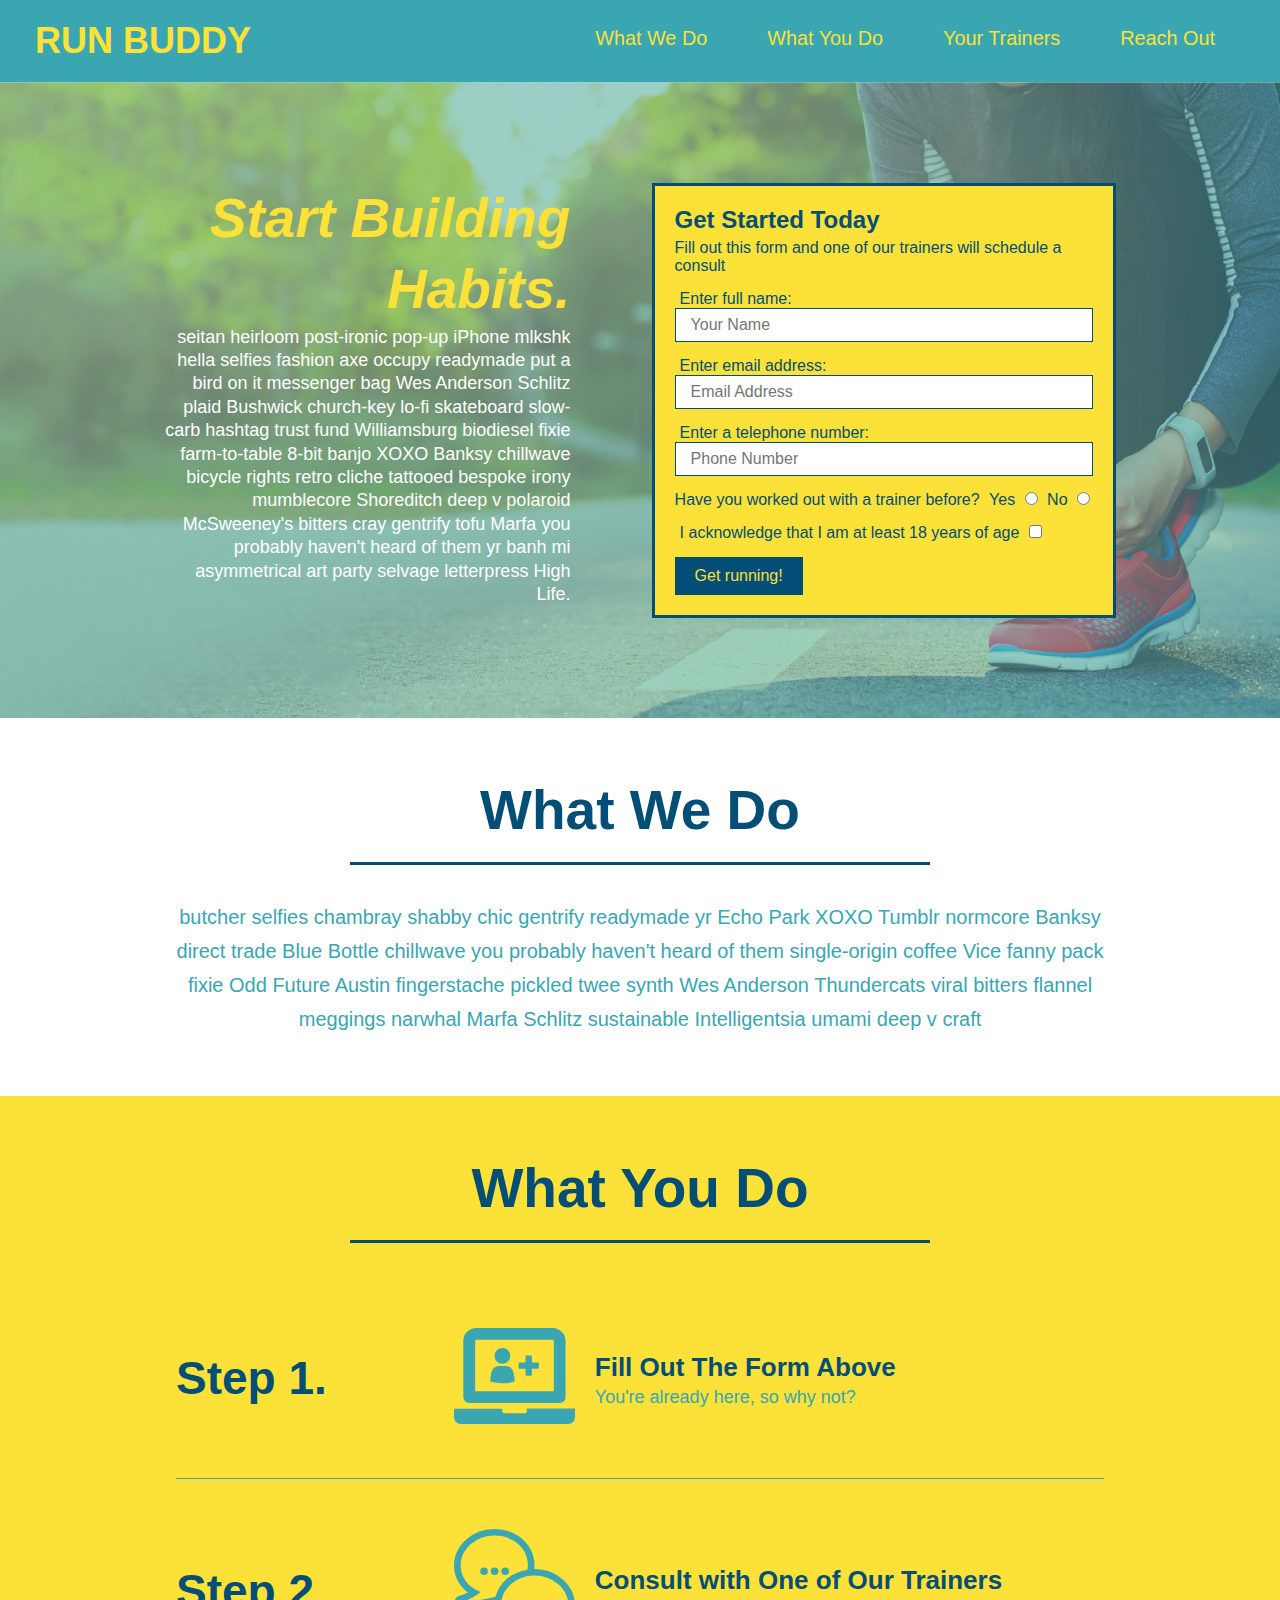
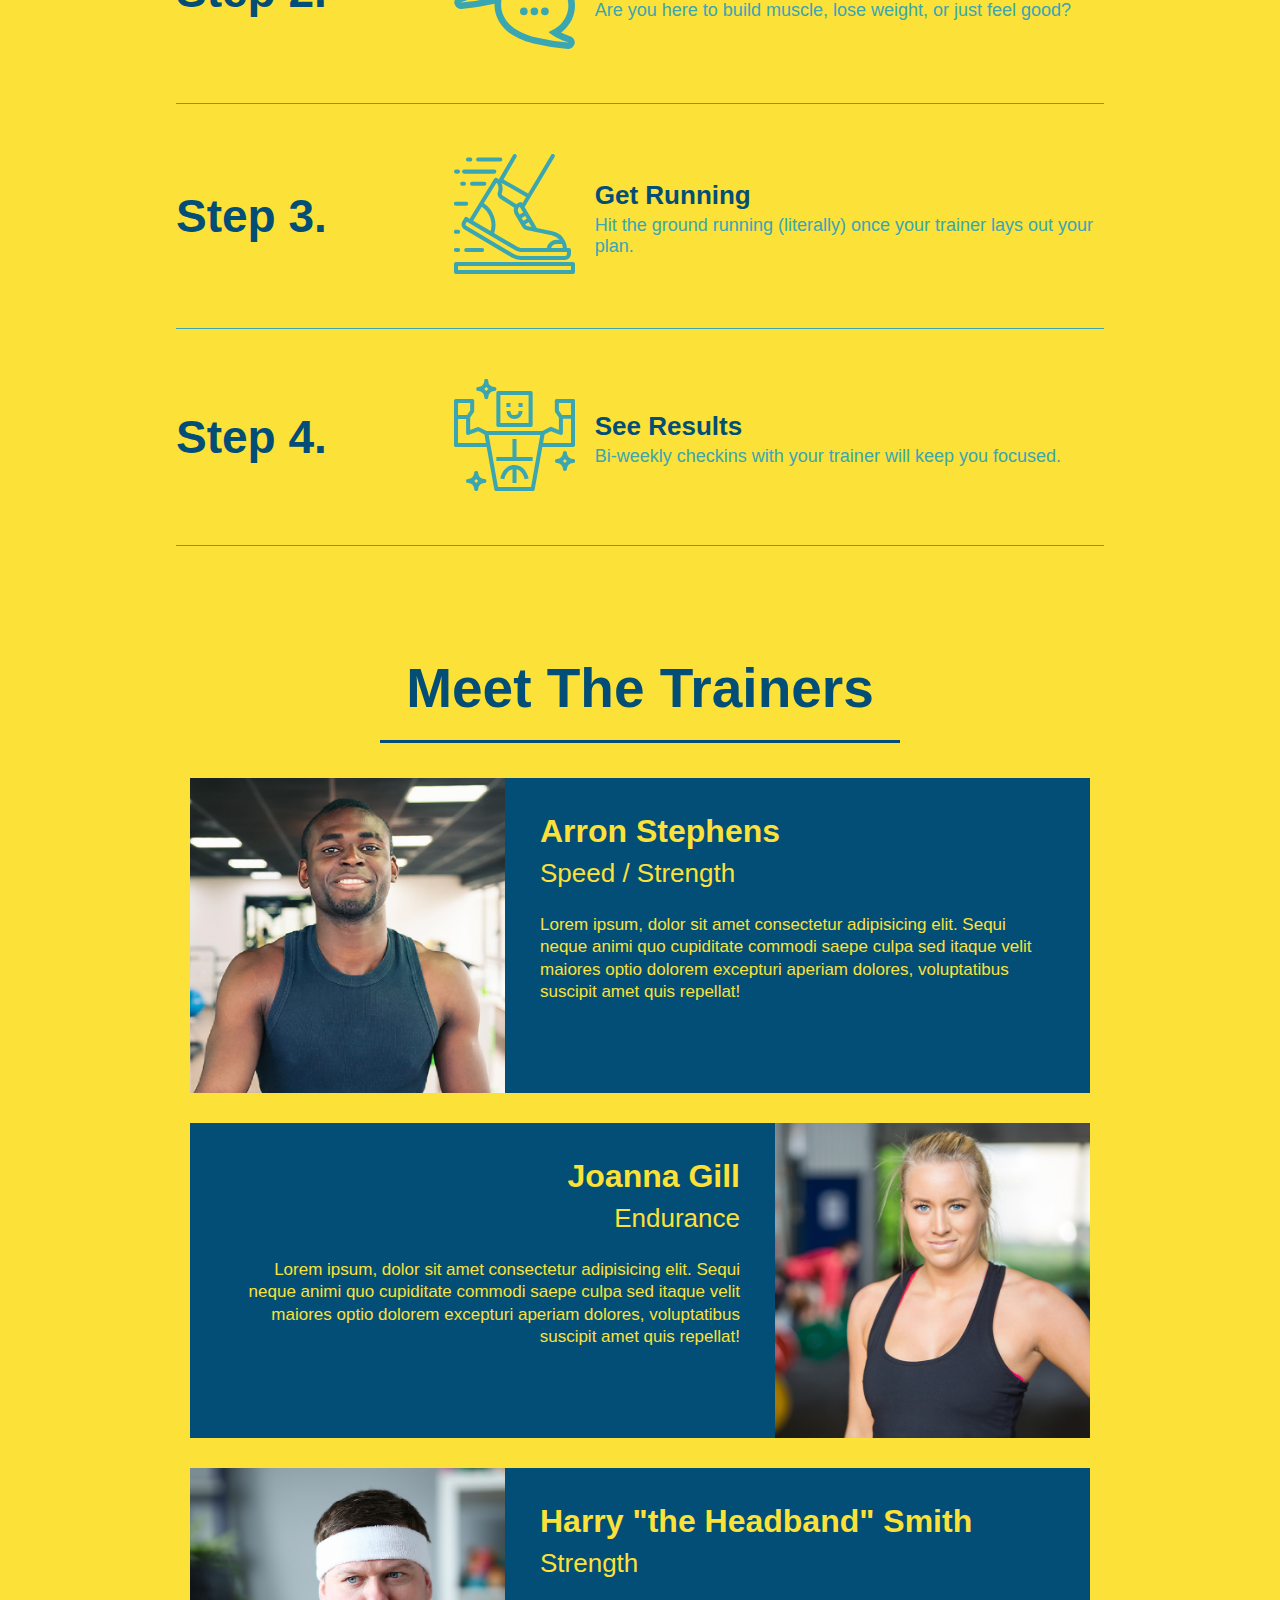
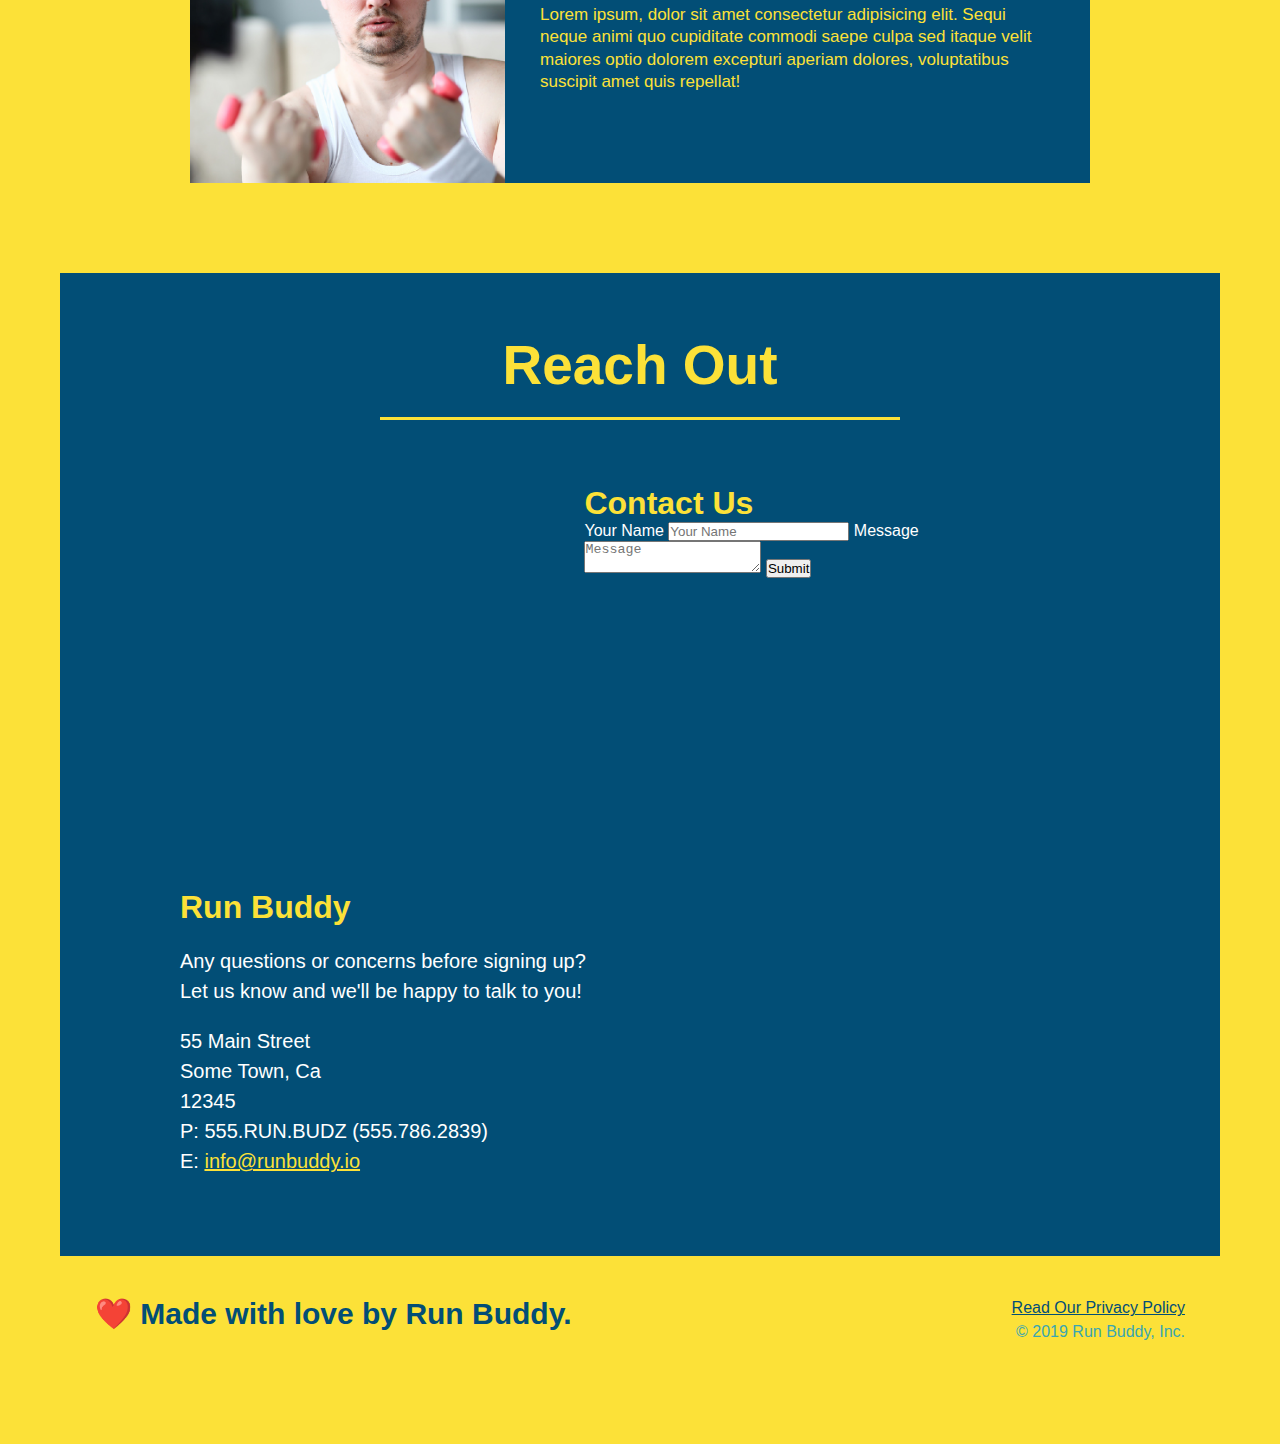
==== commit eb7fa32d: "added flexbox to the steps section" ====
--- a/index.html
+++ b/index.html
@@ -87,30 +87,58 @@
     <div class="flex-row">
       <h2 class="section-title secondary-border">What You Do</h2>
     </div>
-    <div>
-      <img src="./assets/images/step-1.svg" alt="" />
-      <h3>Step 1: <span>Fill Out the Form Above.</span></h3>
-      <p>You're already here, so why not?</p>
-    </div>
-
-    <div>
-      <img src="./assets/images/step-2.svg" alt="" />
-      <h3>Step 2: <span>Consult with One of Our Trainers.</span></h3>
-      <p>Are you here to build muscle, lose weight, or just feel good?</p>
-    </div>
-
-    <div>
-      <img src="./assets/images/step-3.svg" alt="" />
-      <h3>Step 3: <span>Get Running.</span></h3>
-      <p>Hit the ground running (literally) once your trainer lays out your plan.</p>
-    </div>
-
-    <div>
-      <img src="./assets/images/step-4.svg" alt="" />
-      <h3>Step 4: <span>See Results.</span></h3>
-      <p>Bi-weekly checkins with your trainer will keep you focused</p>
-    </div>
-  </section>
+
+    <div class="step">
+      <h3>Step 1.</h3>
+      <div class="step-info">
+        <div class="step-img">
+          <img src="./assets/images/step-1.svg" alt="" />
+        </div>
+        <div class="step-text">
+          <h4>Fill Out The Form Above</h4>
+          <p>You're already here, so why not?</p>
+        </div>
+      </div>
+    </div>
+
+    <div class="step">
+      <h3>Step 2.</h3>
+      <div class="step-info">
+        <div class="step-img">
+          <img src="./assets/images/step-2.svg" alt="" />
+        </div>
+        <div class="step-text">
+          <h4>Consult with One of Our Trainers</h4>
+          <p>Are you here to build muscle, lose weight, or just feel good?</p>
+        </div>
+      </div>
+    </div>
+    
+    <div class="step">
+      <h3>Step 3.</h3>
+      <div class="step-info">
+        <div class="step-img">
+          <img src="./assets/images/step-3.svg" alt="" />
+        </div>
+        <div class="step-text">
+          <h4>Get Running</h4>
+          <p>Hit the ground running (literally) once your trainer lays out your plan.</p>
+        </div>
+      </div>
+    </div>
+    
+    <div class="step">
+      <h3>Step 4.</h3>
+      <div class="step-info">
+        <div class="step-img">
+          <img src="./assets/images/step-4.svg" alt="" />
+        </div>
+        <div class="step-text">
+          <h4>See Results</h4>
+          <p>Bi-weekly checkins with your trainer will keep you focused.</p>
+        </div>
+      </div>
+    </div>
 
   <section id="your-trainers" class="trainers">
 
--- a/assets/css/style.css
+++ b/assets/css/style.css
@@ -198,28 +198,49 @@
   background: #fce138;
 }
 
-.steps div {
-  margin-bottom: 80px;
-}
-
-.steps img {
-  width: 15%;
-  margin: 10px 0;
-} 
-
-.steps h3 {
+.step {
+  margin: 50px auto;
+  padding-bottom: 50px;
+  width: 80%;
+  border-bottom: 1px solid #39a6b2;
+  display: flex;
+  flex-wrap: wrap;
+  align-items: center;
+  justify-content: space-between;
+}
+
+.step h3 {
   color: #024e76;
   font-size: 46px;
-  margin-top: 10px;
-}
-
-.steps p {
+  flex: 1 30%;
+}
+
+.step-text {
+  flex: 12;
+}
+
+.step-text h4 {
+  font-size: 26px;
+  line-height: 1.5;
+  color: #024e76;
+}
+
+.step-text p {
   color: #39a6b2;
-  font-size: 23px;
-}
-
-.steps span {
-  font-size: 38px;
+  font-size: 18px;
+}
+
+.step-info {
+  flex: 2 70%;
+  display: flex;
+  flex-wrap: wrap;
+  align-items: center;
+}
+
+.step-img {
+  flex: 1 12%;
+  margin-right: 20px;
+  max-width: 100%;
 }
 /* STEPS STYLES END */ 
 
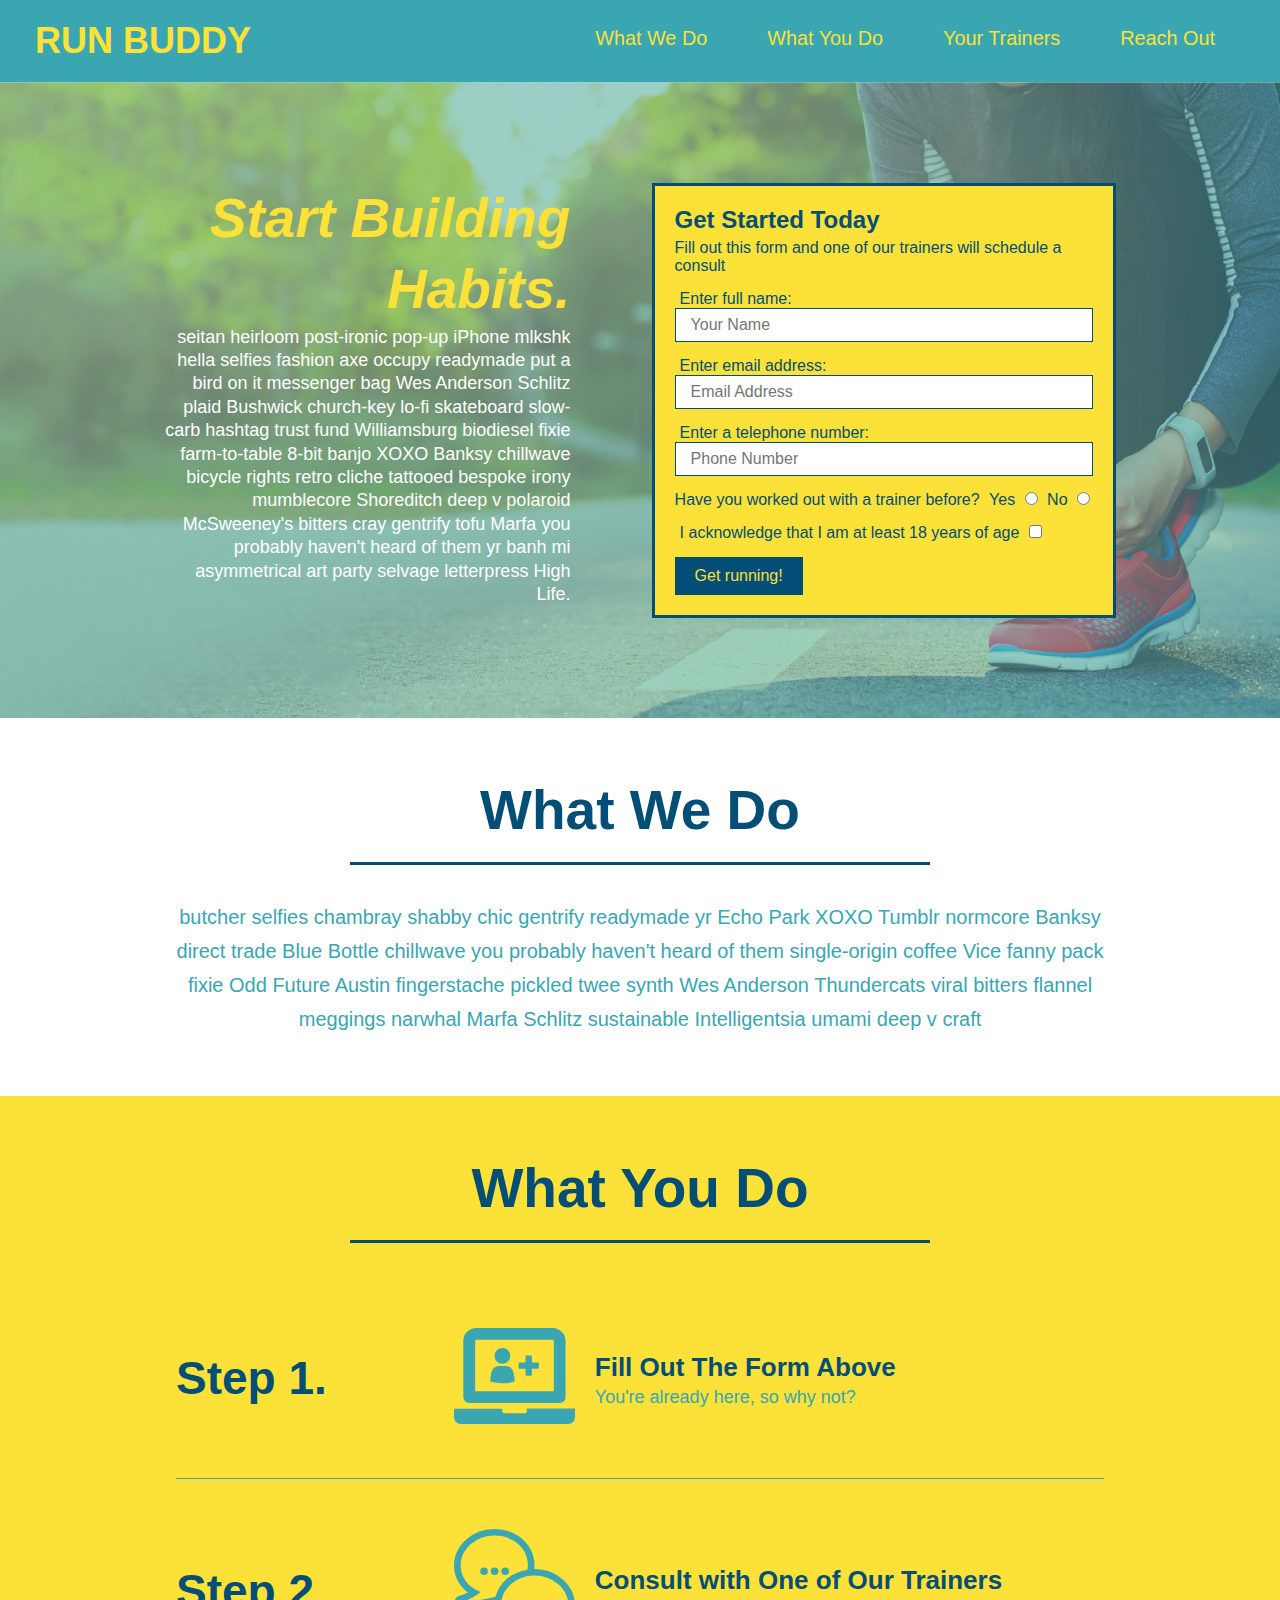
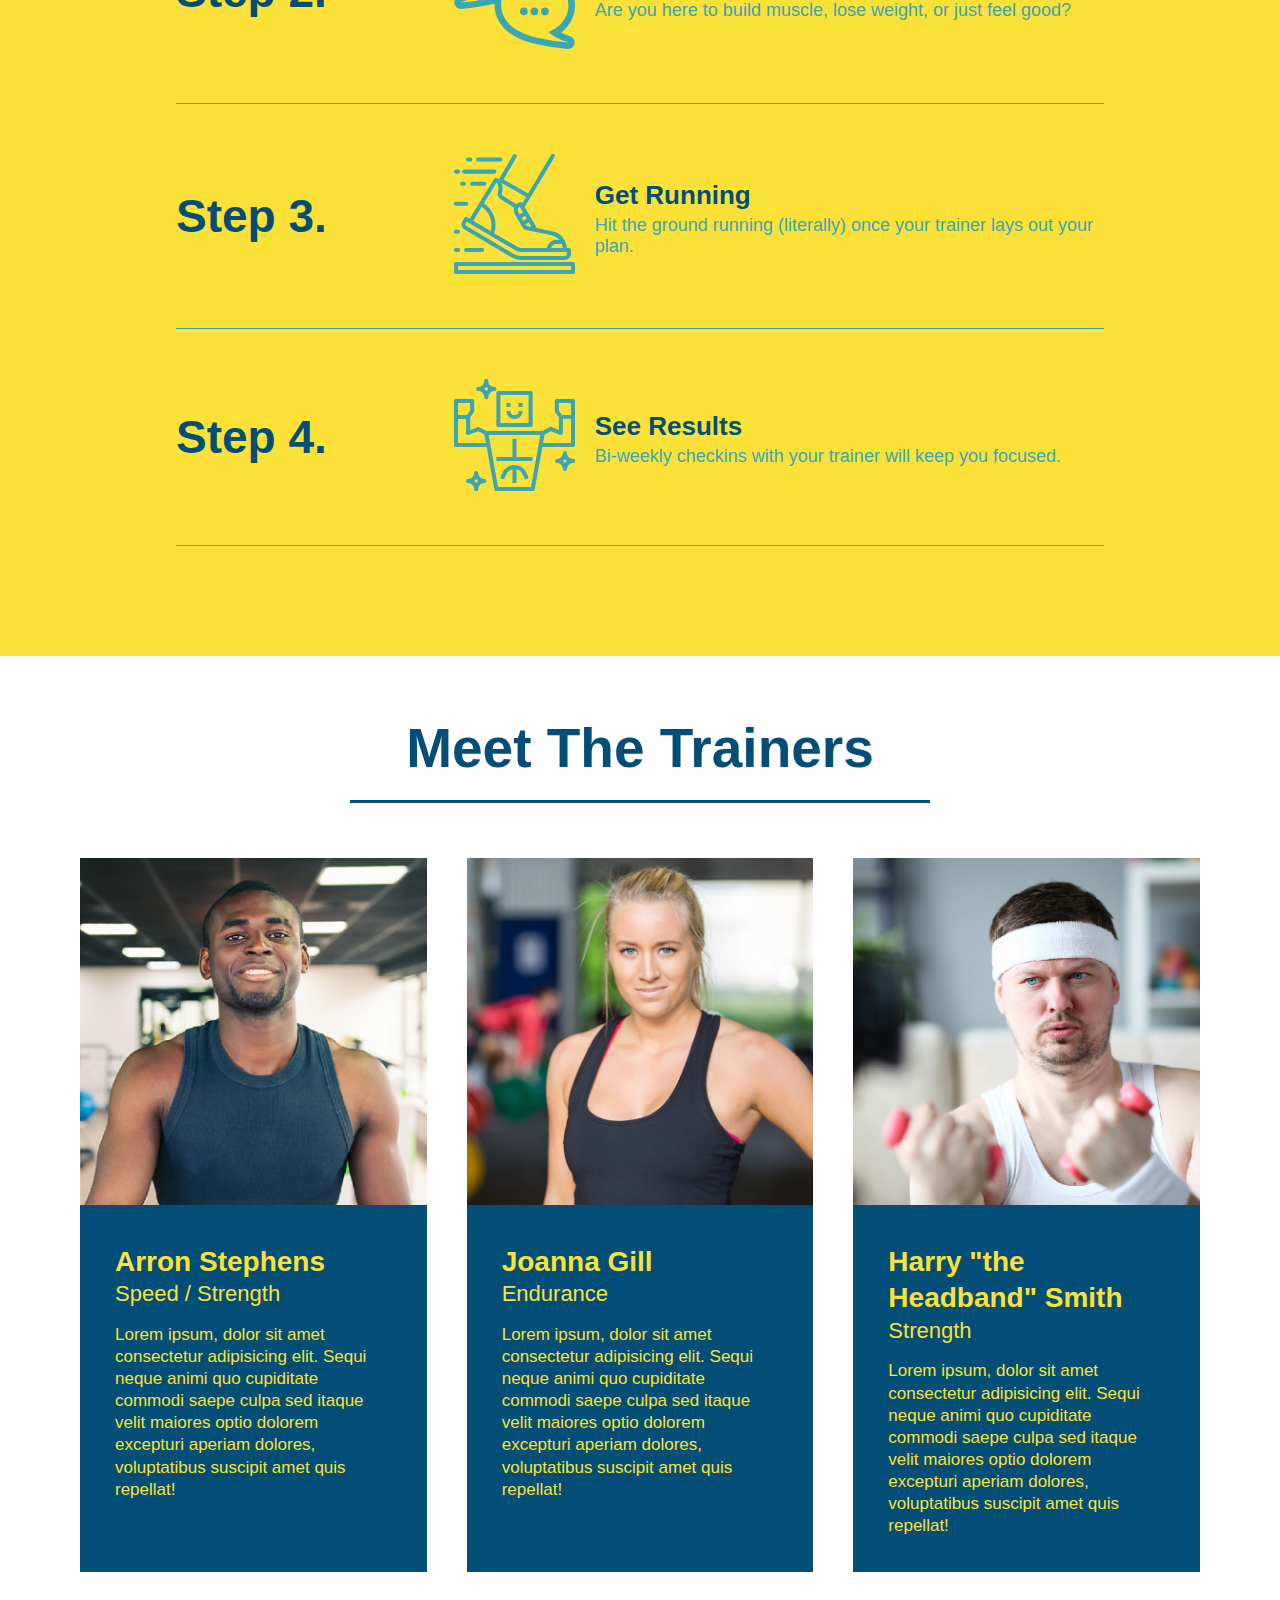
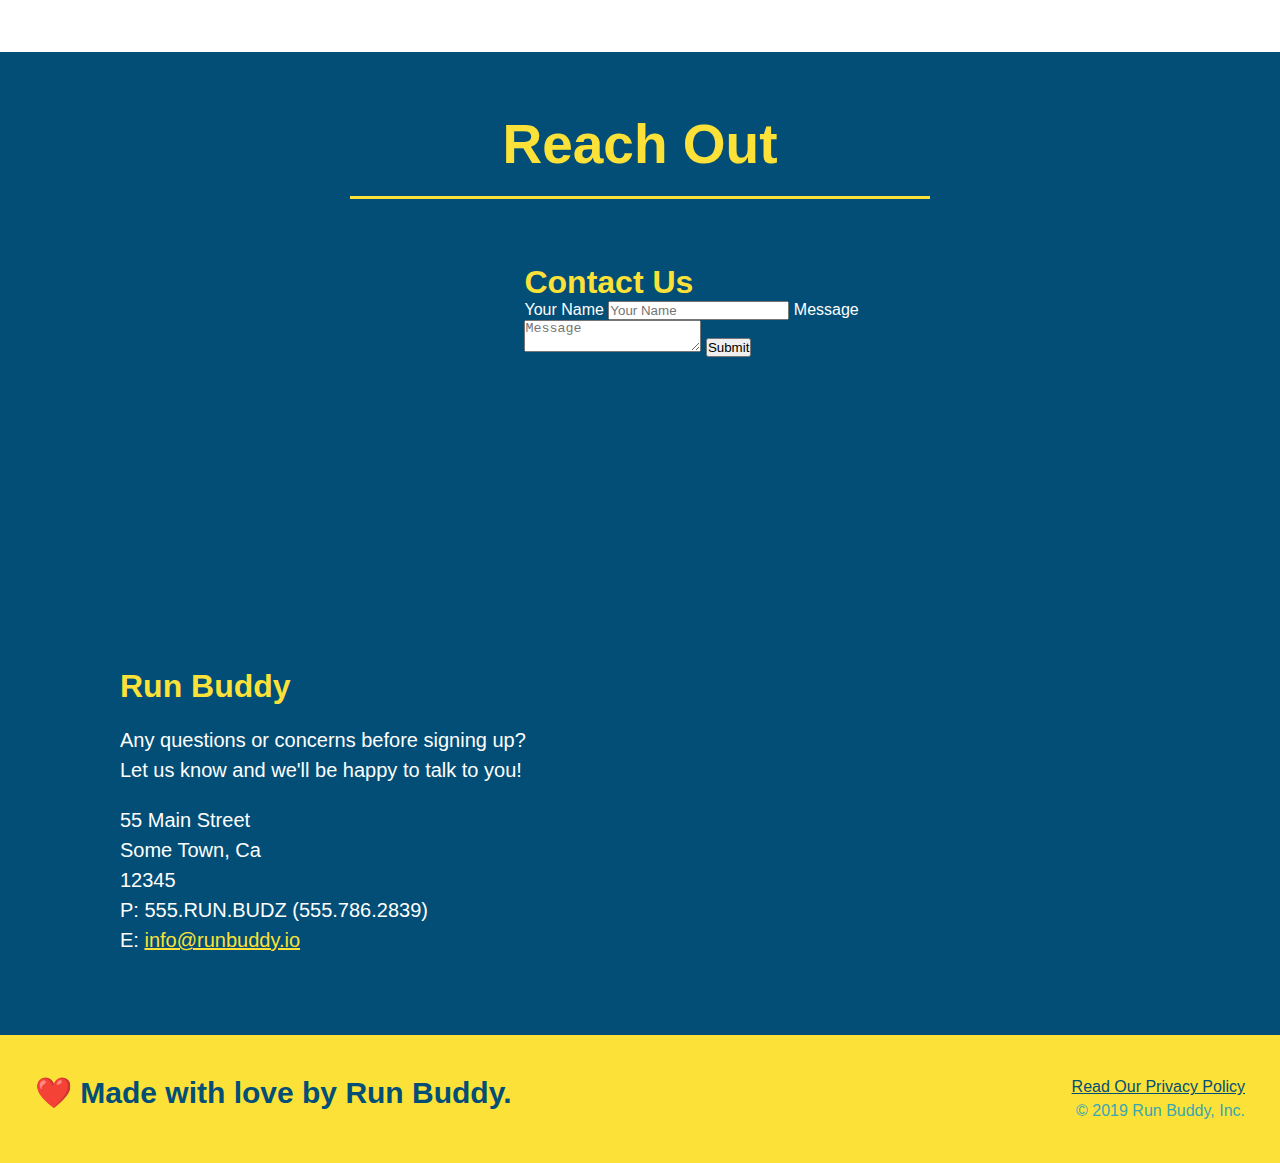
==== commit ea7616a6: "added flexbox to the trainers section" ====
--- a/index.html
+++ b/index.html
@@ -139,18 +139,20 @@
         </div>
       </div>
     </div>
-
-  <section id="your-trainers" class="trainers">
+  </section>
+
+  <section id="your-trainers">
 
     <div class="flex-row">
       <h2 class="section-title primary-border">Meet The Trainers</h2>
     </div>
 
+    <div class="trainers">
     <article class="trainer">
       <img src="./assets/images/trainer-1.jpg" alt="Arron Stephens in his workout clothes, ready to pump iron" />
-      <div class="trainer-bio text-left">
-        <h3>Arron Stephens</h3>
-        <h4>Speed / Strength</h4>
+      <div class="trainer-bio">
+        <h3 class="trainer-name">Arron Stephens</h3>
+        <h4 class="trainer-role">Speed / Strength</h4>
         <p>
           Lorem ipsum, dolor sit amet consectetur adipisicing elit. Sequi neque animi quo cupiditate commodi saepe culpa
           sed
@@ -160,24 +162,23 @@
     </article>
 
     <article class="trainer">
-      <div class="trainer-bio text-right">
-        <h3>Joanna Gill</h3>
-        <h4>Endurance</h4>
+      <img src="./assets/images/trainer-2.jpg" alt="Joanna Gill cooling off after a workout" />
+      <div class="trainer-bio">
+        <h3 class="trainer-name">Joanna Gill</h3>
+        <h4 class="trainer-role">Endurance</h4>
         <p>
           Lorem ipsum, dolor sit amet consectetur adipisicing elit. Sequi neque animi quo cupiditate commodi saepe culpa
           sed
           itaque velit maiores optio dolorem excepturi aperiam dolores, voluptatibus suscipit amet quis repellat!
         </p>
       </div>
-      <img src="./assets/images/trainer-2.jpg" alt="Joanna Gill cooling off after a workout" />
     </article>
 
     <article class="trainer">
-      <img src="./assets/images/trainer-3.jpg"
-        alt="Harry Smith wearing a headband and lifting comically small pink weights" />
-      <div class="trainer-bio text-left">
-        <h3>Harry "the Headband" Smith</h3>
-        <h4>Strength</h4>
+      <img src="./assets/images/trainer-3.jpg" alt="Harry Smith wearing a headband and lifting comically small pink weights" />
+      <div class="trainer-bio">
+        <h3 class="trainer-name">Harry "the Headband" Smith</h3>
+        <h4 class="trainer-role">Strength</h4>
         <p>
           Lorem ipsum, dolor sit amet consectetur adipisicing elit. Sequi neque animi quo cupiditate commodi saepe culpa
           sed
@@ -185,6 +186,8 @@
         </p>
       </div>
     </article>
+  </div>
+
   </section>
 
   <section id="reach-out" class="contact">
--- a/assets/css/style.css
+++ b/assets/css/style.css
@@ -246,41 +246,41 @@
 
 /* TRAINER STYLES START */
 .trainers {
+  width: 100%;
+  margin: 0 auto;
+  display: flex;
+  flex-wrap: wrap;
+  justify-content: space-around;
 }
 
 .trainer {
-  width: 900px;
-  margin: 0 auto 30px auto;
+  margin: 20px;
   background: #024e76;
   color: #fce138;
-  overflow: auto;
+  flex: 1;
 }
 
 .trainer img {
-  width: 35%;
-  float: left;
+  width: 100%;
 }
 
 .trainer-bio {
   padding: 35px;
-  float: left;
-  width: 65%;
+  line-height: 1.3;
 }
 
 .trainer-bio h3 {
-  font-size: 32px;
-  margin-bottom: 8px;
+  font-size: 28px;
 }
 
 .trainer-bio h4 {
   font-weight: lighter;
-  font-size: 26px;
-  margin-bottom: 25px;
+  font-size: 22px;
+  margin-bottom: 15px;
 }
 
 .trainer-bio p {
   font-size: 17px;
-  line-height: 1.3;
 }
 /* TRAINER STYLES END */
 
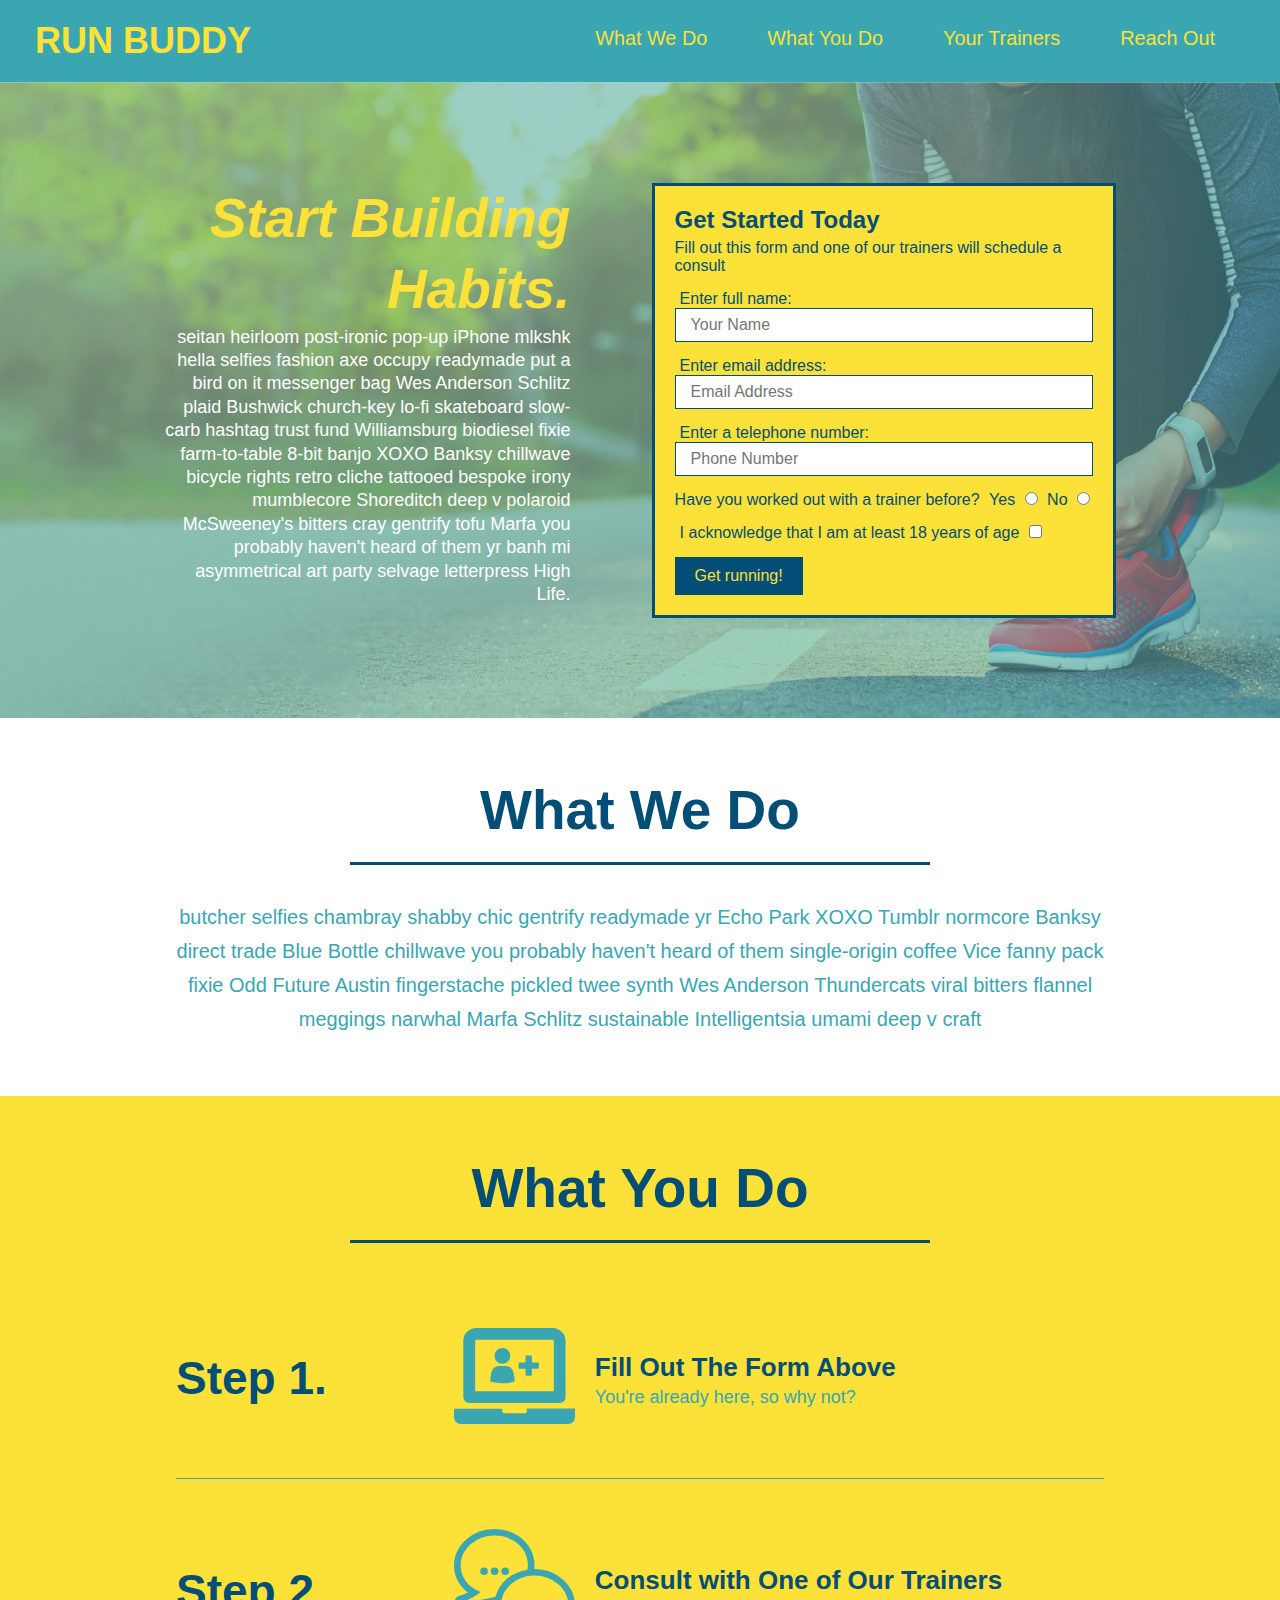
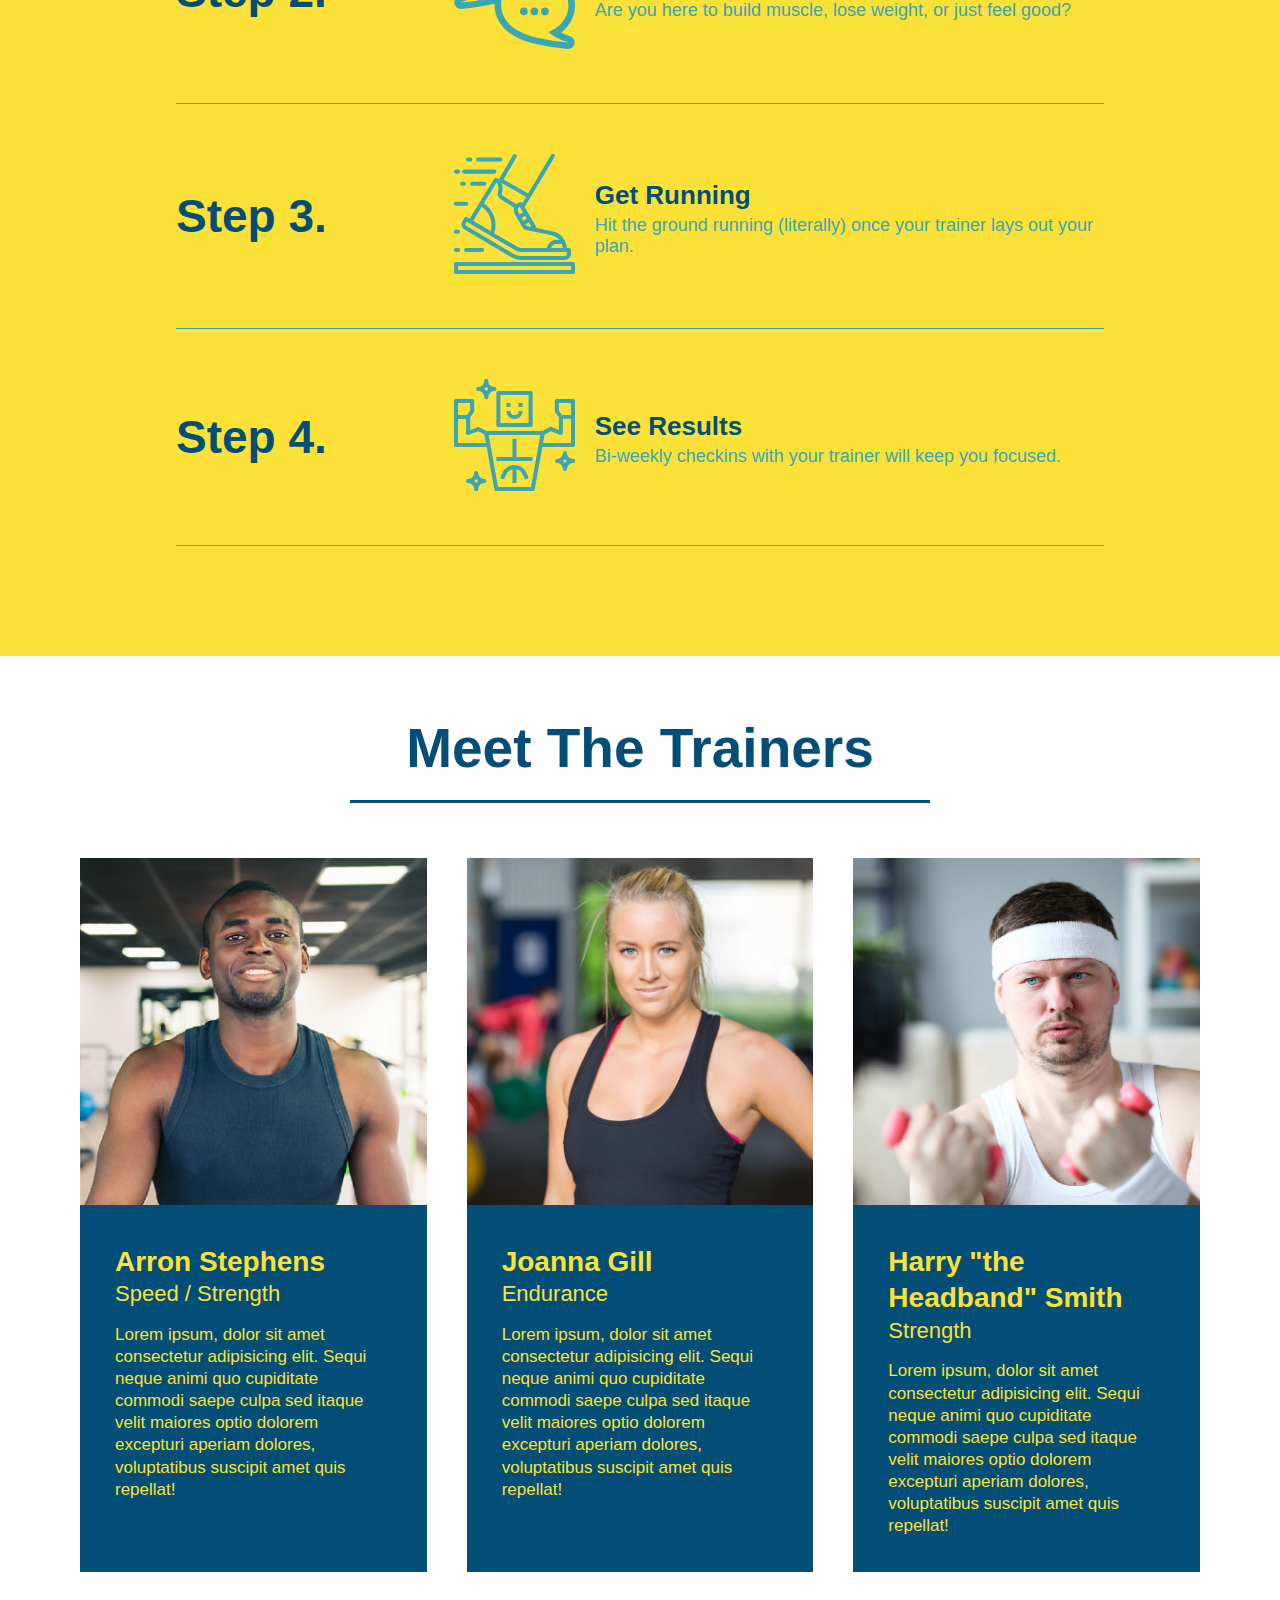
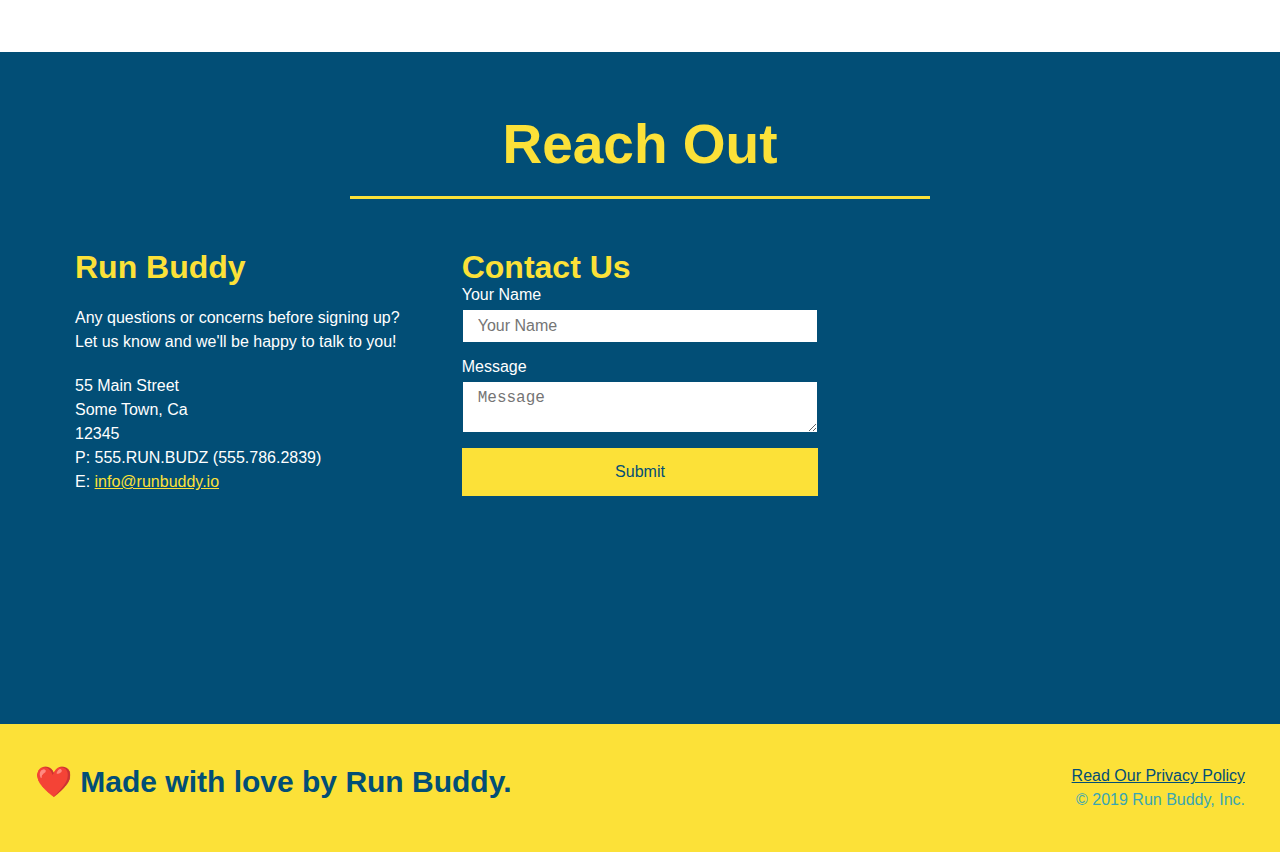
==== commit 8b72935a: "added flexbox to contact info section" ====
--- a/index.html
+++ b/index.html
@@ -196,22 +196,6 @@
       <h2 class="section-title secondary-border">Reach Out</h2>
     </div>
     <div class="contact-info">
-      <iframe
-        src="https://www.google.com/maps/embed?pb=!1m18!1m12!1m3!1d3147.1079747227936!2d-120.42364418397035!3d37.92790791110593!2m3!1f0!2f0!3f0!3m2!1i1024!2i768!4f13.1!3m3!1m2!1s0x8090c49129b6ac57%3A0xb56c7eb95a2cd8bd!2sMain%20St%2C%20California%2095327!5e0!3m2!1sen!2sus!4v1616426329495!5m2!1sen!2sus"
-        style="border:0;" allowfullscreen="" loading="lazy">
-      </iframe>
-      <div class="contact-form">
-        <h3>Contact Us</h3>
-        <form>
-          <label for="contact-name">Your Name</label>
-          <input type="text" id="contact-name" placeholder="Your Name" />
-
-          <label for="contact-message">Message</label>
-          <textarea id="contact-message" placeholder="Message"></textarea>
-
-          <button type="submit">Submit</button>
-        </form>
-      </div>
       <div>
         <h3>Run Buddy</h3>
         <p>
@@ -227,7 +211,24 @@
           E: <a href="mailto:info@runbuddy.io">info@runbuddy.io</a>
         </address>
       </div>
-    </div>
+      <div class="contact-form">
+        <h3>Contact Us</h3>
+        <form>
+          <label for="contact-name">Your Name</label>
+          <input type="text" id="contact-name" placeholder="Your Name" />
+
+          <label for="contact-message">Message</label>
+          <textarea id="contact-message" placeholder="Message"></textarea>
+
+          <button type="submit">Submit</button>
+        </form>
+      </div>
+      <iframe
+        src="https://www.google.com/maps/embed?pb=!1m18!1m12!1m3!1d3147.1079747227936!2d-120.42364418397035!3d37.92790791110593!2m3!1f0!2f0!3f0!3m2!1i1024!2i768!4f13.1!3m3!1m2!1s0x8090c49129b6ac57%3A0xb56c7eb95a2cd8bd!2sMain%20St%2C%20California%2095327!5e0!3m2!1sen!2sus!4v1616426329495!5m2!1sen!2sus"
+        style="border:0;" allowfullscreen="" loading="lazy">
+      </iframe>
+    </div>
+    
   </section>
 
   <footer>
--- a/assets/css/style.css
+++ b/assets/css/style.css
@@ -293,17 +293,22 @@
   color: #fce138;
 }
 
+.contact-info {
+  display: flex;
+  justify-content: space-between;
+  flex-wrap: wrap;
+}
+
+.contact-info > * {
+  flex: 1;
+  margin: 15px;
+}
+
 .contact-info iframe {
-  width: 400px;
   height: 400px;
 }
 
 .contact-info div {
-  width: 410px;
-  display: inline-block;
-  vertical-align: top;
-  text-align: left;
-  margin: 30px 0 0 60px;
   color: white;
 }
 
@@ -316,11 +321,32 @@
 .contact-info p, .contact-info address {
   margin: 20px 0;
   line-height: 1.5;
-  font-size: 20px;
+  font-size: 16px;
   font-style: normal;
 }
 
 .contact-info a {
   color: #fce138;
 }
+
+.contact-form input, .contact-form textarea {
+  border: 1px solid #024e76;
+  display: block;
+  padding: 7px 15px;
+  font-size: 16px;
+  color: #024e76;
+  width: 100%;
+  margin-bottom: 15px;
+  margin-top: 5px;
+}
+
+.contact-form button {
+  width: 100%;
+  border: none;
+  background: #fce138;
+  color: #024e76;
+  text-align: center;
+  padding: 15px 0;
+  font-size: 16px;
+}
 /* CONTACT STYLES END */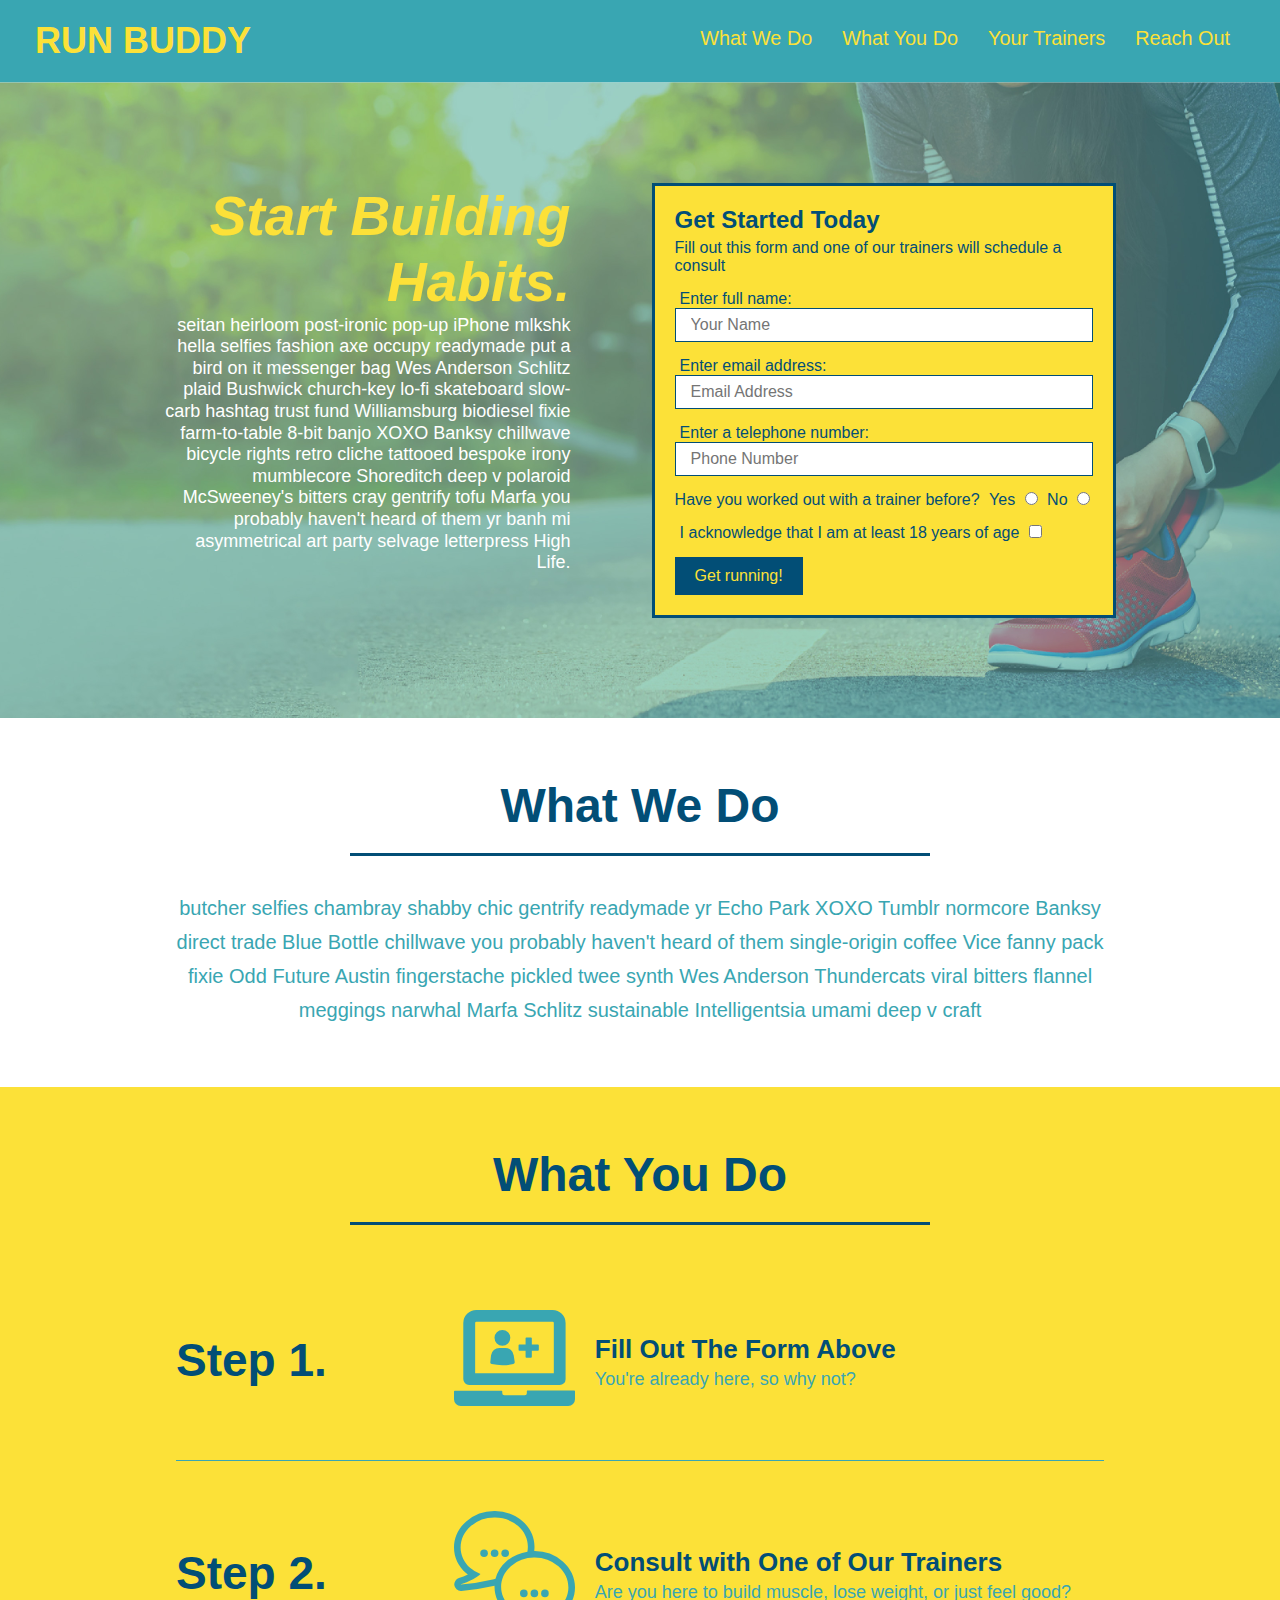
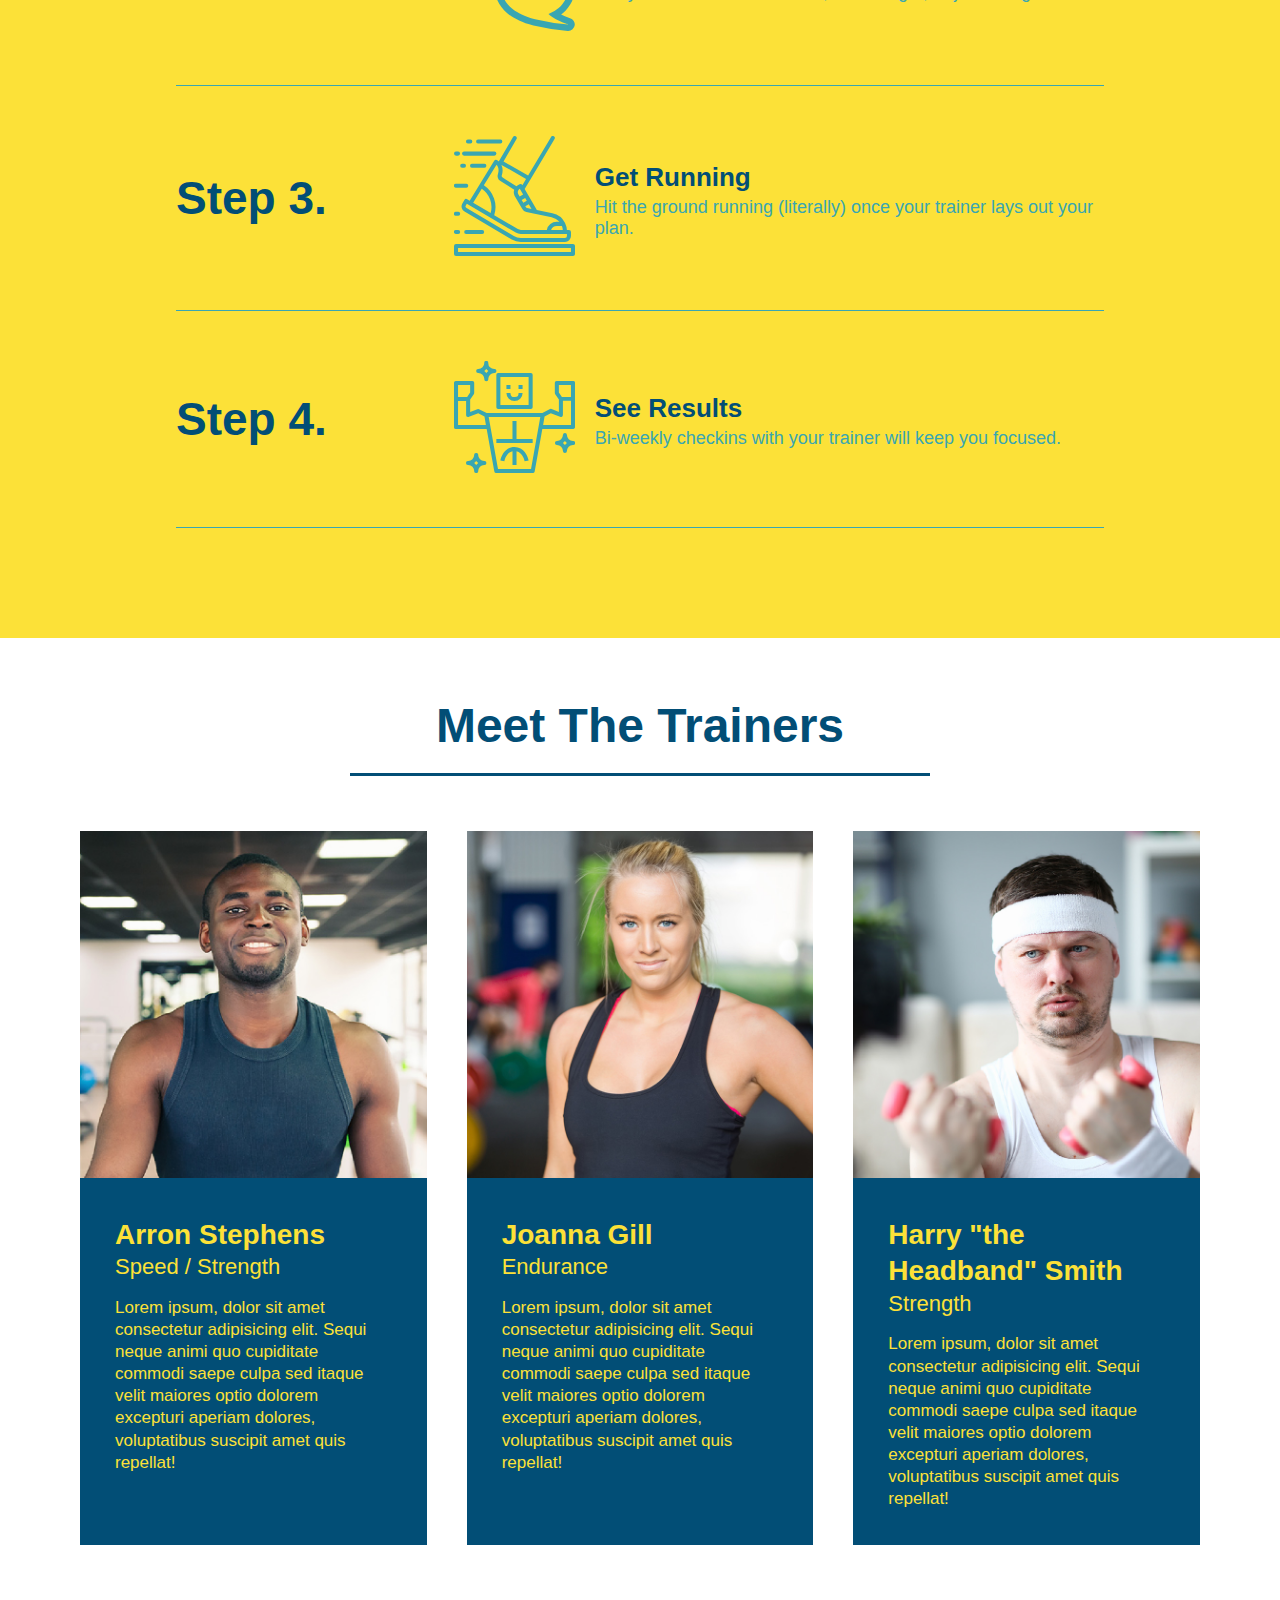
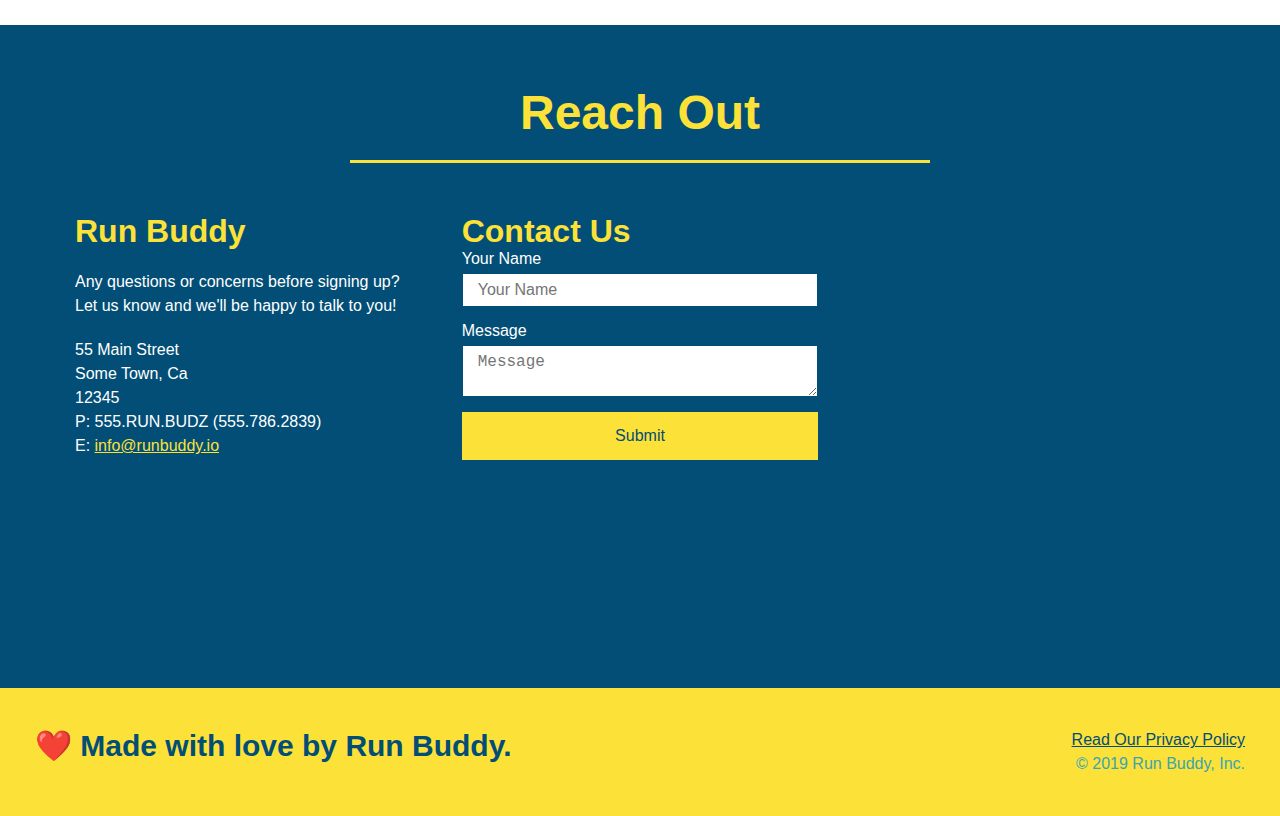
==== commit eb07d147: "added meta tag and css boilerplate for media queries" ====
--- a/index.html
+++ b/index.html
@@ -3,6 +3,7 @@
 
 <head>
   <meta charset="UTF-8" />
+  <meta name="viewport" content="width=device-width, initial-scale=1.0" />
   <title>Run Buddy</title>
   <link rel="stylesheet" href="./assets/css/style.css" />
 </head>
--- a/assets/css/style.css
+++ b/assets/css/style.css
@@ -34,7 +34,7 @@
 }
 
 .section-title {
-  font-size: 55px;
+  font-size: 48px;
   color: #024e76;
   border-bottom: 3px solid;
   padding-bottom: 20px;
@@ -71,7 +71,7 @@
 }
 
 header nav ul li a {
-  margin: 0 30px;
+  padding: 10px 15px;
   font-weight: lighter;
   font-size: 1.55vw;
 }
@@ -123,6 +123,7 @@
   display: flex;
   justify-content: center;
   flex-wrap: wrap;
+  align-items: flex-start
 
 }
 
@@ -172,7 +173,7 @@
   margin: 3.5%;
   color: #fff;
   font-size: 18px;
-  line-height: 1.3;
+  line-height: 1.2;
 }
 
 .hero-cta h2 {
@@ -349,4 +350,19 @@
   padding: 15px 0;
   font-size: 16px;
 }
-/* CONTACT STYLES END */+/* CONTACT STYLES END */
+
+/* MEDIA QUERY FOR SMALLER DESKTOP SCREENS AND SMALLER */
+@media screen and (max-width: 980px) {
+
+}
+
+/* MEDIA QUERY FOR TABLETS AND SMALLER */
+@media screen and (max-width: 768px) {
+
+}
+
+/* MEDIA QUERY FOR MOBILE PHONES AND SMALLER */
+@media screen and (max-width: 575px) {
+
+}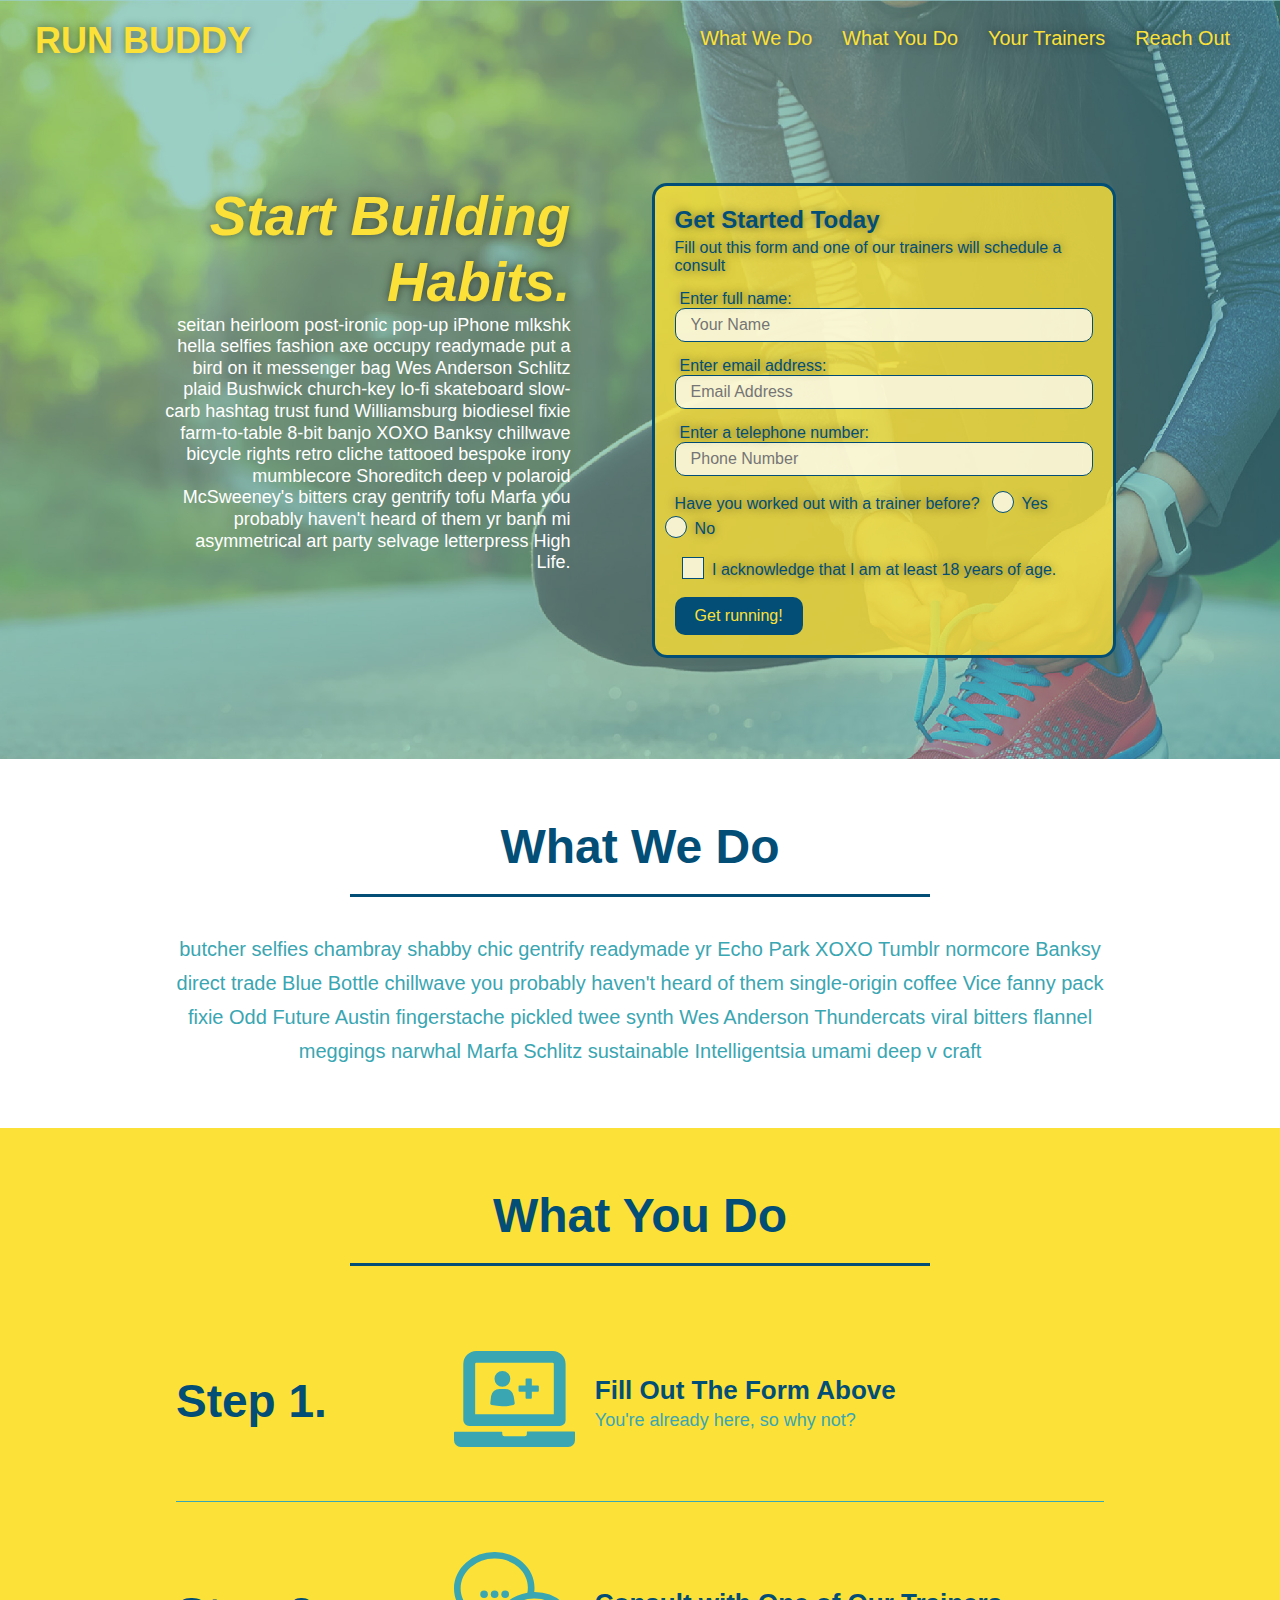
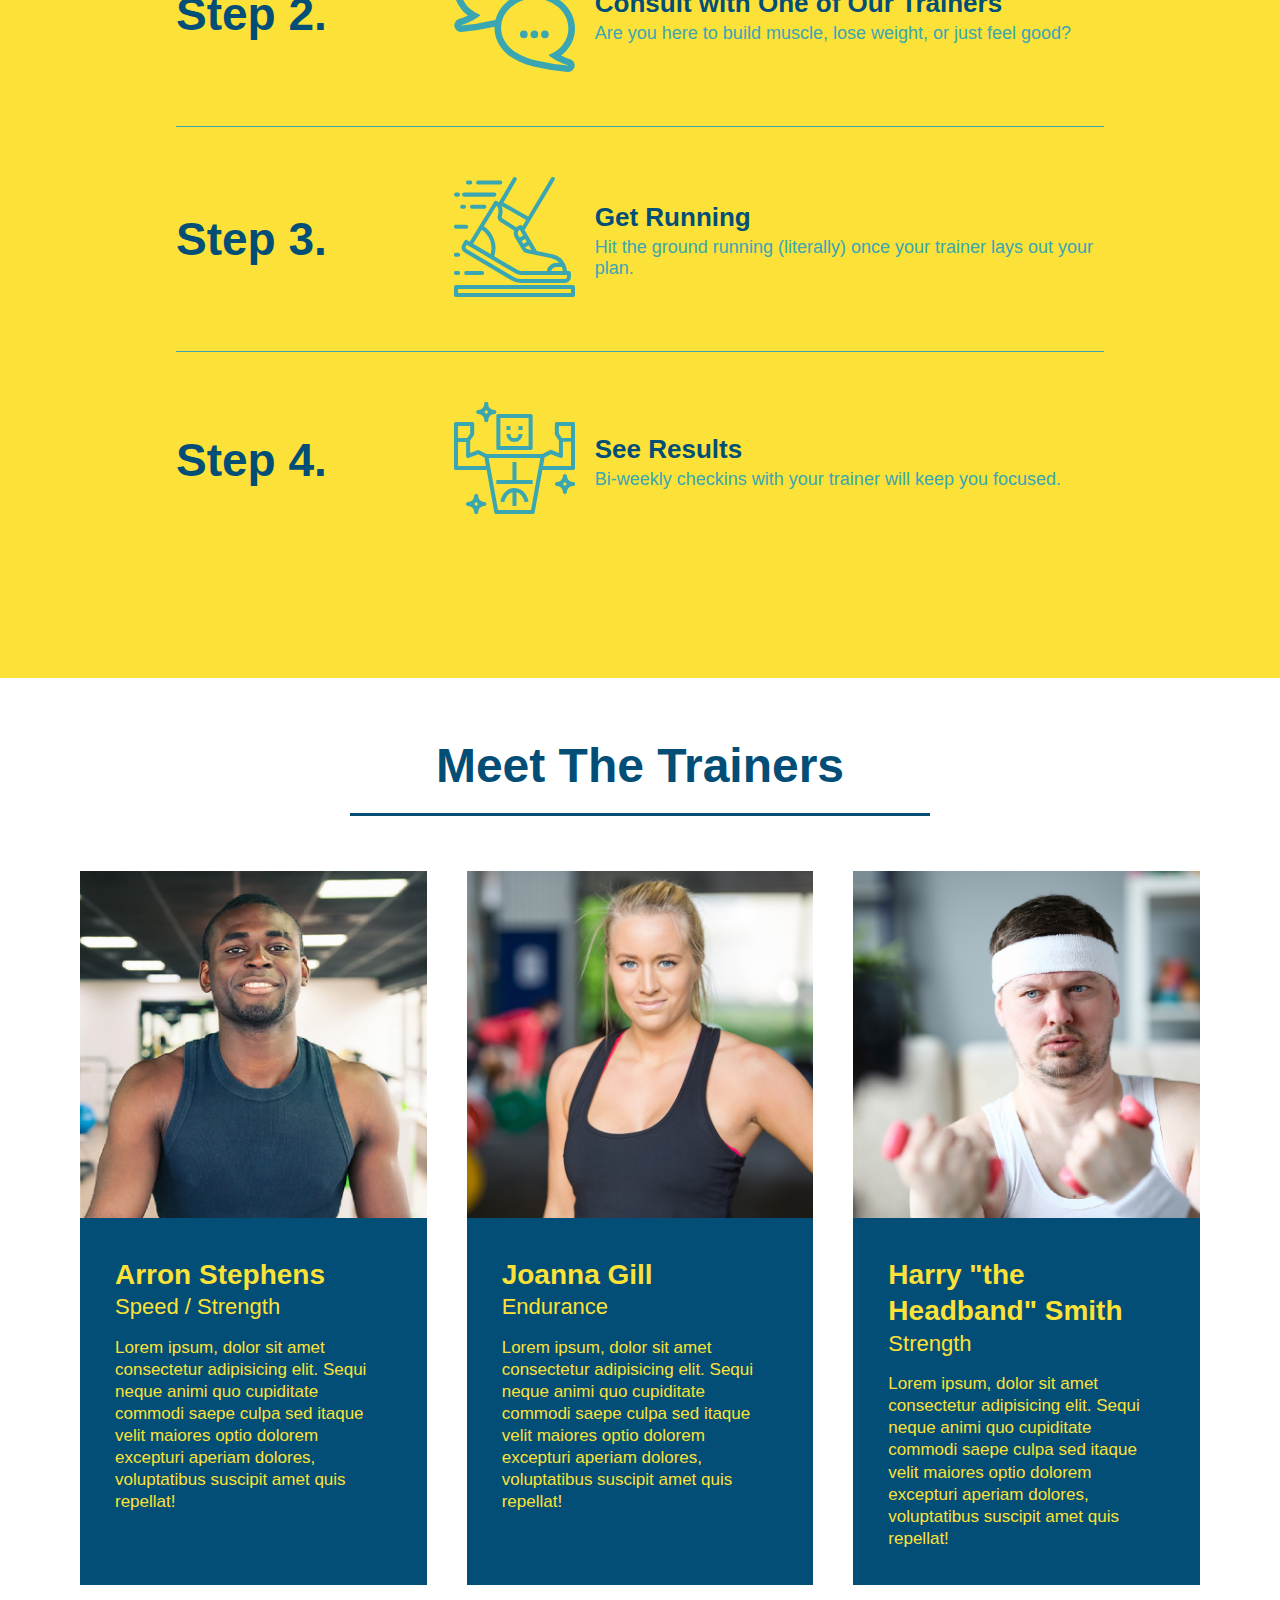
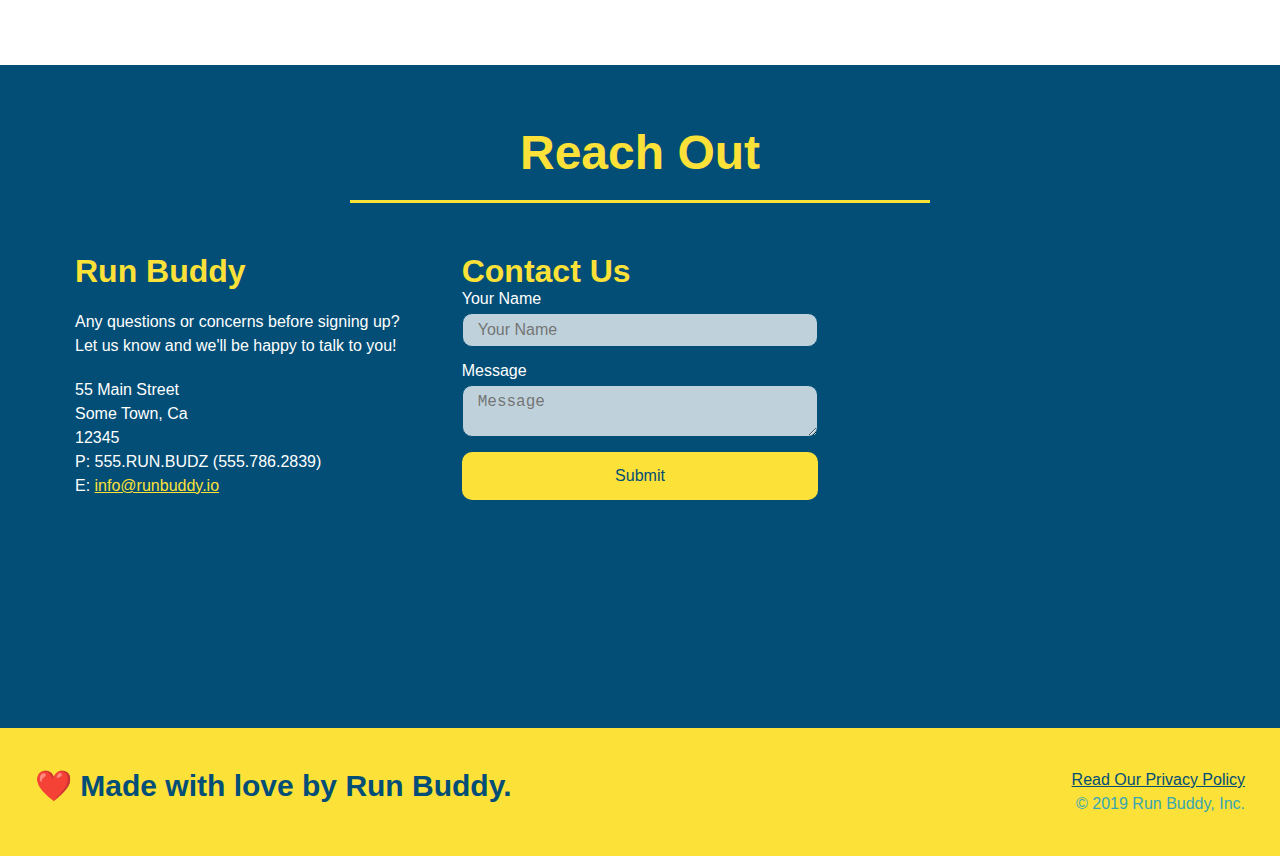
==== commit 5d900bb4: "Final css touches. Added improvements to hero cta form and added global variables for hex codes." ====
--- a/index.html
+++ b/index.html
@@ -56,14 +56,20 @@
         <input type="tel" placeholder="Phone Number" name="phone" id="phone" class="form-input" />
         <p>
           Have you worked out with a trainer before?
-          <label for="trainer-yes">Yes</label>
-          <input type="radio" name="trainer-confirm" id="trainer-yes" />
-          <label for="trainer-no">No</label>
-          <input type="radio" name="trainer-confirm" id="trainer-no" />
+          <span class="radio-wrapper">
+            <input type="radio" name="trainer-confirm" id="trainer-yes" />
+            <label for="trainer-yes">Yes</label>
+          </span>
+          <span class="radio-wrapper">
+            <input type="radio" name="trainer-confirm" id="trainer-no" />
+            <label for="trainer-no">No</label>
+          </span>
         </p>
         <p>
-          <label for="confirm-yes">I acknowledge that I am at least 18 years of age</label>
-          <input type="checkbox" name="confirm-eighteen" id="confirm-yes" />
+          <span class="checkbox-wrapper">
+            <input type="checkbox" name="age-confirm" id="checkbox" />
+            <label for="checkbox">I acknowledge that I am at least 18 years of age.</label>
+          </span>
         </p>
         <button type="submit">Get running!</button>
       </form>
@@ -114,7 +120,7 @@
         </div>
       </div>
     </div>
-    
+
     <div class="step">
       <h3>Step 3.</h3>
       <div class="step-info">
@@ -127,7 +133,7 @@
         </div>
       </div>
     </div>
-    
+
     <div class="step">
       <h3>Step 4.</h3>
       <div class="step-info">
@@ -149,45 +155,49 @@
     </div>
 
     <div class="trainers">
-    <article class="trainer">
-      <img src="./assets/images/trainer-1.jpg" alt="Arron Stephens in his workout clothes, ready to pump iron" />
-      <div class="trainer-bio">
-        <h3 class="trainer-name">Arron Stephens</h3>
-        <h4 class="trainer-role">Speed / Strength</h4>
-        <p>
-          Lorem ipsum, dolor sit amet consectetur adipisicing elit. Sequi neque animi quo cupiditate commodi saepe culpa
-          sed
-          itaque velit maiores optio dolorem excepturi aperiam dolores, voluptatibus suscipit amet quis repellat!
-        </p>
-      </div>
-    </article>
-
-    <article class="trainer">
-      <img src="./assets/images/trainer-2.jpg" alt="Joanna Gill cooling off after a workout" />
-      <div class="trainer-bio">
-        <h3 class="trainer-name">Joanna Gill</h3>
-        <h4 class="trainer-role">Endurance</h4>
-        <p>
-          Lorem ipsum, dolor sit amet consectetur adipisicing elit. Sequi neque animi quo cupiditate commodi saepe culpa
-          sed
-          itaque velit maiores optio dolorem excepturi aperiam dolores, voluptatibus suscipit amet quis repellat!
-        </p>
-      </div>
-    </article>
-
-    <article class="trainer">
-      <img src="./assets/images/trainer-3.jpg" alt="Harry Smith wearing a headband and lifting comically small pink weights" />
-      <div class="trainer-bio">
-        <h3 class="trainer-name">Harry "the Headband" Smith</h3>
-        <h4 class="trainer-role">Strength</h4>
-        <p>
-          Lorem ipsum, dolor sit amet consectetur adipisicing elit. Sequi neque animi quo cupiditate commodi saepe culpa
-          sed
-          itaque velit maiores optio dolorem excepturi aperiam dolores, voluptatibus suscipit amet quis repellat!
-        </p>
-      </div>
-    </article>
-  </div>
+      <article class="trainer">
+        <img src="./assets/images/trainer-1.jpg" alt="Arron Stephens in his workout clothes, ready to pump iron" />
+        <div class="trainer-bio">
+          <h3 class="trainer-name">Arron Stephens</h3>
+          <h4 class="trainer-role">Speed / Strength</h4>
+          <p>
+            Lorem ipsum, dolor sit amet consectetur adipisicing elit. Sequi neque animi quo cupiditate commodi saepe
+            culpa
+            sed
+            itaque velit maiores optio dolorem excepturi aperiam dolores, voluptatibus suscipit amet quis repellat!
+          </p>
+        </div>
+      </article>
+
+      <article class="trainer">
+        <img src="./assets/images/trainer-2.jpg" alt="Joanna Gill cooling off after a workout" />
+        <div class="trainer-bio">
+          <h3 class="trainer-name">Joanna Gill</h3>
+          <h4 class="trainer-role">Endurance</h4>
+          <p>
+            Lorem ipsum, dolor sit amet consectetur adipisicing elit. Sequi neque animi quo cupiditate commodi saepe
+            culpa
+            sed
+            itaque velit maiores optio dolorem excepturi aperiam dolores, voluptatibus suscipit amet quis repellat!
+          </p>
+        </div>
+      </article>
+
+      <article class="trainer">
+        <img src="./assets/images/trainer-3.jpg"
+          alt="Harry Smith wearing a headband and lifting comically small pink weights" />
+        <div class="trainer-bio">
+          <h3 class="trainer-name">Harry "the Headband" Smith</h3>
+          <h4 class="trainer-role">Strength</h4>
+          <p>
+            Lorem ipsum, dolor sit amet consectetur adipisicing elit. Sequi neque animi quo cupiditate commodi saepe
+            culpa
+            sed
+            itaque velit maiores optio dolorem excepturi aperiam dolores, voluptatibus suscipit amet quis repellat!
+          </p>
+        </div>
+      </article>
+    </div>
 
   </section>
 
@@ -229,7 +239,7 @@
         style="border:0;" allowfullscreen="" loading="lazy">
       </iframe>
     </div>
-    
+
   </section>
 
   <footer>
--- a/assets/css/style.css
+++ b/assets/css/style.css
@@ -1,3 +1,10 @@
+/* GLOBAL VARIABLES START */
+:root {
+  --primary-color: #fce138;
+  --secondary-color: #024e76;
+  --tertiary-color: #39a6b2;
+}
+/* GLOBAL VARIABLES END */
 
 /*GENERAL PAGE STYLES START */
 * {
@@ -7,7 +14,7 @@
 }
 
 body {
-  color: #39a6b2;
+  color: var(--tertiary-color);
   font-family: Helvetica, Arial, sans-serif;
 }
 
@@ -15,6 +22,8 @@
   padding: 60px;
 }
 /*GENERAL PAGE STYLES END */
+
+
 
 /* UTILITY STYLES START */ 
 .text-left {
@@ -26,16 +35,16 @@
 }
 
 .primary-border {
-  border-color: #fce138;
+  border-color: var(--primary-color);
 }
 
 .secondary-border {
-  border-color: #39a6b2;
+  border-color: var(--tertiary-color);
 }
 
 .section-title {
   font-size: 48px;
-  color: #024e76;
+  color: var(--secondary-color);
   border-bottom: 3px solid;
   padding-bottom: 20px;
   text-align: center;
@@ -52,10 +61,19 @@
 /* HEADER STYLES START */
 header {
   padding: 20px 35px;
-  background-color: #39a6b2;
+  /* background-color: var(--tertiary-color); */
   display: flex;
   justify-content: space-between;
   flex-wrap: wrap;
+  position: -webkit-sticky;
+  position: sticky;
+  top: 0;
+  background-image: url("../images/hero-bg.jpg");
+  background-size: cover;
+  background-position: center;
+  background-attachment: fixed;
+  background-position: 80%;
+  z-index: 9999;
 }
 
 header nav {
@@ -74,24 +92,33 @@
   padding: 10px 15px;
   font-weight: lighter;
   font-size: 1.55vw;
+  text-shadow: 0 0 10px rgba(0, 0, 0, 0.5);
+}
+
+header nav ul li a:hover {
+  background: var(--primary-color);
+  color: var(--secondary-color);
+  border-radius: 15px;
+  text-shadow: none;
 }
 
 header h1 {
   font-weight: bold;
   font-size: 36px;
-  color: #fce138;
-  margin: 0; 
+  color: var(--primary-color);
+  margin: 0;
+  text-shadow: 0 0 10px rgba(0, 0, 0, 0.5);
 }
 
 header a {
   text-decoration: none;
-  color: #fce138;
+  color: var(--primary-color);
 }
 /* HEADER STYLES END */
 
 /* FOOTER STYLES START */
 footer {
-  background: #fce138;
+  background: var(--primary-color);
   width: 100%;
   padding: 40px 35px;
   display: flex;
@@ -100,7 +127,7 @@
 }
 
 footer h2 {
-  color: #024e76;
+  color: var(--secondary-color);
   font-size: 30px;
   margin: 0;
 }
@@ -111,7 +138,7 @@
 }
 
 footer a {
-  color: #024e76;
+  color: var(--secondary-color);
 }
 /* FOOTER STYLES END */
 
@@ -123,48 +150,9 @@
   display: flex;
   justify-content: center;
   flex-wrap: wrap;
-  align-items: flex-start
-
-}
-
-.hero-form {
-  border: 3px solid #024e76;
-  background-color: #fce138;
-  padding: 20px;
-  color: #024e76;
-  width: 40%;
-  margin: 3.5%;
-}
-
-.hero-form h3 {
-  font-size: 24px;
-  margin: 0;
-}
-
-.hero-form p {
-  margin: 5px 0 15px 0;
-}
-
-.form-input {
-  border: 1px solid #024e76;
-  display: block;
-  padding: 7px 15px;
-  font-size: 16px;
-  color: #024e76;
-  width: 100%;
-  margin-bottom: 15px;
-}
-
-.hero-form label {
-  margin: 0 5px;
-}
-
-.hero-form button {
-  color: #fce138;
-  background-color: #024e76;
-  border: none;
-  padding: 10px 20px;
-  font-size: 16px;
+  align-items: flex-start;
+  background-attachment: fixed;
+  background-position: 80%;
 }
 
 .hero-cta {
@@ -179,14 +167,130 @@
 .hero-cta h2 {
   font-style: italic;
   font-size: 55px;
-  color: #fce138;
-}
+  color: var(--primary-color);
+  text-shadow: 0 0 10px rgba(0, 0, 0, 0.5);
+}
+
+.hero-form {
+  border: 3px solid var(--secondary-color);
+  background-color: rgba(252, 225, 56, 0.8);
+  padding: 20px;
+  color: var(--secondary-color);
+  width: 40%;
+  margin: 3.5%;
+  text-shadow: 0 0 10px rgba(0, 0, 0, 0.5);
+  border-radius: 15px;
+}
+
+.hero-form h3 {
+  font-size: 24px;
+  margin: 0;
+}
+
+.hero-form p {
+  margin: 5px 0 15px 0;
+}
+
+.form-input {
+  border: 1px solid var(--secondary-color);
+  border-radius: 10px;
+  display: block;
+  padding: 7px 15px;
+  font-size: 16px;
+  color: var(--secondary-color);
+  width: 100%;
+  margin-bottom: 15px;
+  background-color: rgba(255,255,255, 0.75);
+}
+
+.form-input:focus {
+  background-color: rgba(255,255,255, 1);
+  outline: none;
+}
+
+.hero-form label {
+  margin: 0 5px;
+}
+
+.checkbox-wrapper input, .radio-wrapper input {
+  opacity: 0;
+}
+
+.checkbox-wrapper label, .radio-wrapper label {
+  position: relative;
+  left: 10px;
+  margin: 10px;
+  line-height: 1.6;
+}
+
+.checkbox-wrapper label::before, .radio-wrapper label::before {
+  content: "";
+  height: 20px;
+  width: 20px;
+  background: rgba(255, 255, 255, 0.75);  
+  border: 1px solid var(--secondary-color);  
+  position: absolute;
+  top: -4px;
+  left: -30px;
+}
+
+.radio-wrapper label::before {
+  border-radius: 50%;
+}
+
+.radio-wrapper label::after {
+  content: "";
+  width: 20px;
+  height: 20px;
+  border-radius: 50%;
+  background: var(--secondary-color);
+  position: absolute;
+  left: -29px;
+  top: -3px;
+  background-image: radial-gradient(circle, var(--tertiary-color), var(--secondary-color));
+}
+
+.checkbox-wrapper label::after {
+  content: "";
+  height: 6px;
+  width: 14px;
+  border-left: 2px solid var(--secondary-color);
+  border-bottom: 2px solid var(--secondary-color);
+  position: absolute;
+  left: -26px;
+  top: 1px;
+  transform: rotate(-58deg);
+}
+
+.checkbox-wrapper input + label::after, 
+.radio-wrapper input + label::after {
+  content: none;
+}
+
+.checkbox-wrapper input:checked + label::after, 
+.radio-wrapper input:checked + label::after {
+  content: "";
+}
+
+.hero-form button {
+  color: var(--primary-color);
+  background-color: var(--secondary-color);
+  border: none;
+  border-radius: 10px;
+  padding: 10px 20px;
+  font-size: 16px;
+}
+
+.hero-form button:hover {
+  background-color: var(--tertiary-color);  
+}
+
 /* HERO STYLES END */
 
 /* INTRO STYLES START */
 .intro p {
   line-height: 1.7;
-  color: #39a6b2;
+  color: var(--tertiary-color);
   width: 80%;
   font-size: 20px;
   margin: 0 auto;
@@ -196,22 +300,25 @@
 
 /* STEPS STYLES START */
 .steps { 
-  background: #fce138;
+  background: var(--primary-color);
 }
 
 .step {
   margin: 50px auto;
   padding-bottom: 50px;
   width: 80%;
-  border-bottom: 1px solid #39a6b2;
   display: flex;
   flex-wrap: wrap;
   align-items: center;
   justify-content: space-between;
 }
 
+.step:not(:last-child) {
+  border-bottom: 1px solid var(--tertiary-color);
+}
+
 .step h3 {
-  color: #024e76;
+  color: var(--secondary-color);
   font-size: 46px;
   flex: 1 30%;
 }
@@ -223,11 +330,11 @@
 .step-text h4 {
   font-size: 26px;
   line-height: 1.5;
-  color: #024e76;
+  color: var(--secondary-color);
 }
 
 .step-text p {
-  color: #39a6b2;
+  color: var(--tertiary-color);
   font-size: 18px;
 }
 
@@ -256,8 +363,8 @@
 
 .trainer {
   margin: 20px;
-  background: #024e76;
-  color: #fce138;
+  background: var(--secondary-color);
+  color: var(--primary-color);
   flex: 1;
 }
 
@@ -287,11 +394,11 @@
 
 /* CONTACT STYLES START */
 .contact {
-  background: #024e76;
+  background: var(--secondary-color);
 }
 
 .contact h2 {
-  color: #fce138;
+  color: var(--primary-color);
 }
 
 .contact-info {
@@ -315,7 +422,7 @@
 
 
 .contact-info h3 {
-  color: #fce138;
+  color: var(--primary-color);
   font-size: 32px;
 }
 
@@ -327,42 +434,150 @@
 }
 
 .contact-info a {
-  color: #fce138;
+  color: var(--primary-color);
 }
 
 .contact-form input, .contact-form textarea {
-  border: 1px solid #024e76;
+  border: 1px solid var(--secondary-color);
+  border-radius: 10px;
   display: block;
   padding: 7px 15px;
   font-size: 16px;
-  color: #024e76;
+  color: var(--secondary-color);
   width: 100%;
   margin-bottom: 15px;
   margin-top: 5px;
+  background-color: rgba(255,255,255, .75);
+  outline: none;
+}
+
+.contact-form input:focus, .contact-form textarea:focus {
+  background-color: rgba(255,255,255, 1);
+  outline: none;
 }
 
 .contact-form button {
   width: 100%;
   border: none;
-  background: #fce138;
-  color: #024e76;
+  border-radius: 10px;
+  background: var(--primary-color);
+  color: var(--secondary-color);
   text-align: center;
   padding: 15px 0;
   font-size: 16px;
 }
+
+.contact-form button:hover {
+  color: var(--primary-color);
+  background: var(--tertiary-color);
+}
 /* CONTACT STYLES END */
 
 /* MEDIA QUERY FOR SMALLER DESKTOP SCREENS AND SMALLER */
 @media screen and (max-width: 980px) {
-
+  header {
+    padding-bottom: 0;
+    justify-content: center;
+    position: relative;
+  }
+
+  header h1 {
+    width: 100%;
+    text-align: center;
+  }
+
+  header nav ul {
+    margin-top: 20px;
+    width: 100%;
+    justify-content: center;
+  }
+
+  header nav ul li a {
+    font-size: 20px;
+  }
+
+  footer h2, footer div {
+    text-align: center;
+    width: 100%;
+  }
+
+  .hero-cta, .hero-form {
+    width: 100%;
+  }
+  
+  .hero-cta {
+    text-align: center;
+  }
+
+  .section-title {
+    width: 80%;
+  }
+  
+  .trainer {
+    flex: 0 70%;
+  }
+  
+  .contact-info iframe{
+    flex: 1 100%;
+  }
 }
 
 /* MEDIA QUERY FOR TABLETS AND SMALLER */
 @media screen and (max-width: 768px) {
-
+  section {
+    padding: 30px 15px;
+  }
+
+  .step h3 {
+    flex: 1 100%;
+    text-align: center;
+  }
+
+  .step-info {
+    flex: 2 100%;
+    text-align: center;
+    justify-content: center;
+  }
+
+  .step-img {
+    flex: 0 32%;
+    margin-right: 0;
+    margin-top: 15px;
+    margin-bottom: 15px;
+  }
+
+  .step-text {
+    flex: 100%;  
+  }
 }
 
 /* MEDIA QUERY FOR MOBILE PHONES AND SMALLER */
 @media screen and (max-width: 575px) {
-
-}+  .hero-form button {
+    width: 100%;
+  }
+
+  .section-title {
+    width: 95%;
+  }
+
+  .intro p {
+    width: 100%;
+  }
+
+  .trainer {
+    flex: 0 100%;
+  }
+
+  .contact-info {
+    text-align: center;
+  }
+
+  .contact-info > * {
+    flex: 0 100%;
+  }
+
+  .contact-form {
+    order: 3;
+  }
+}	